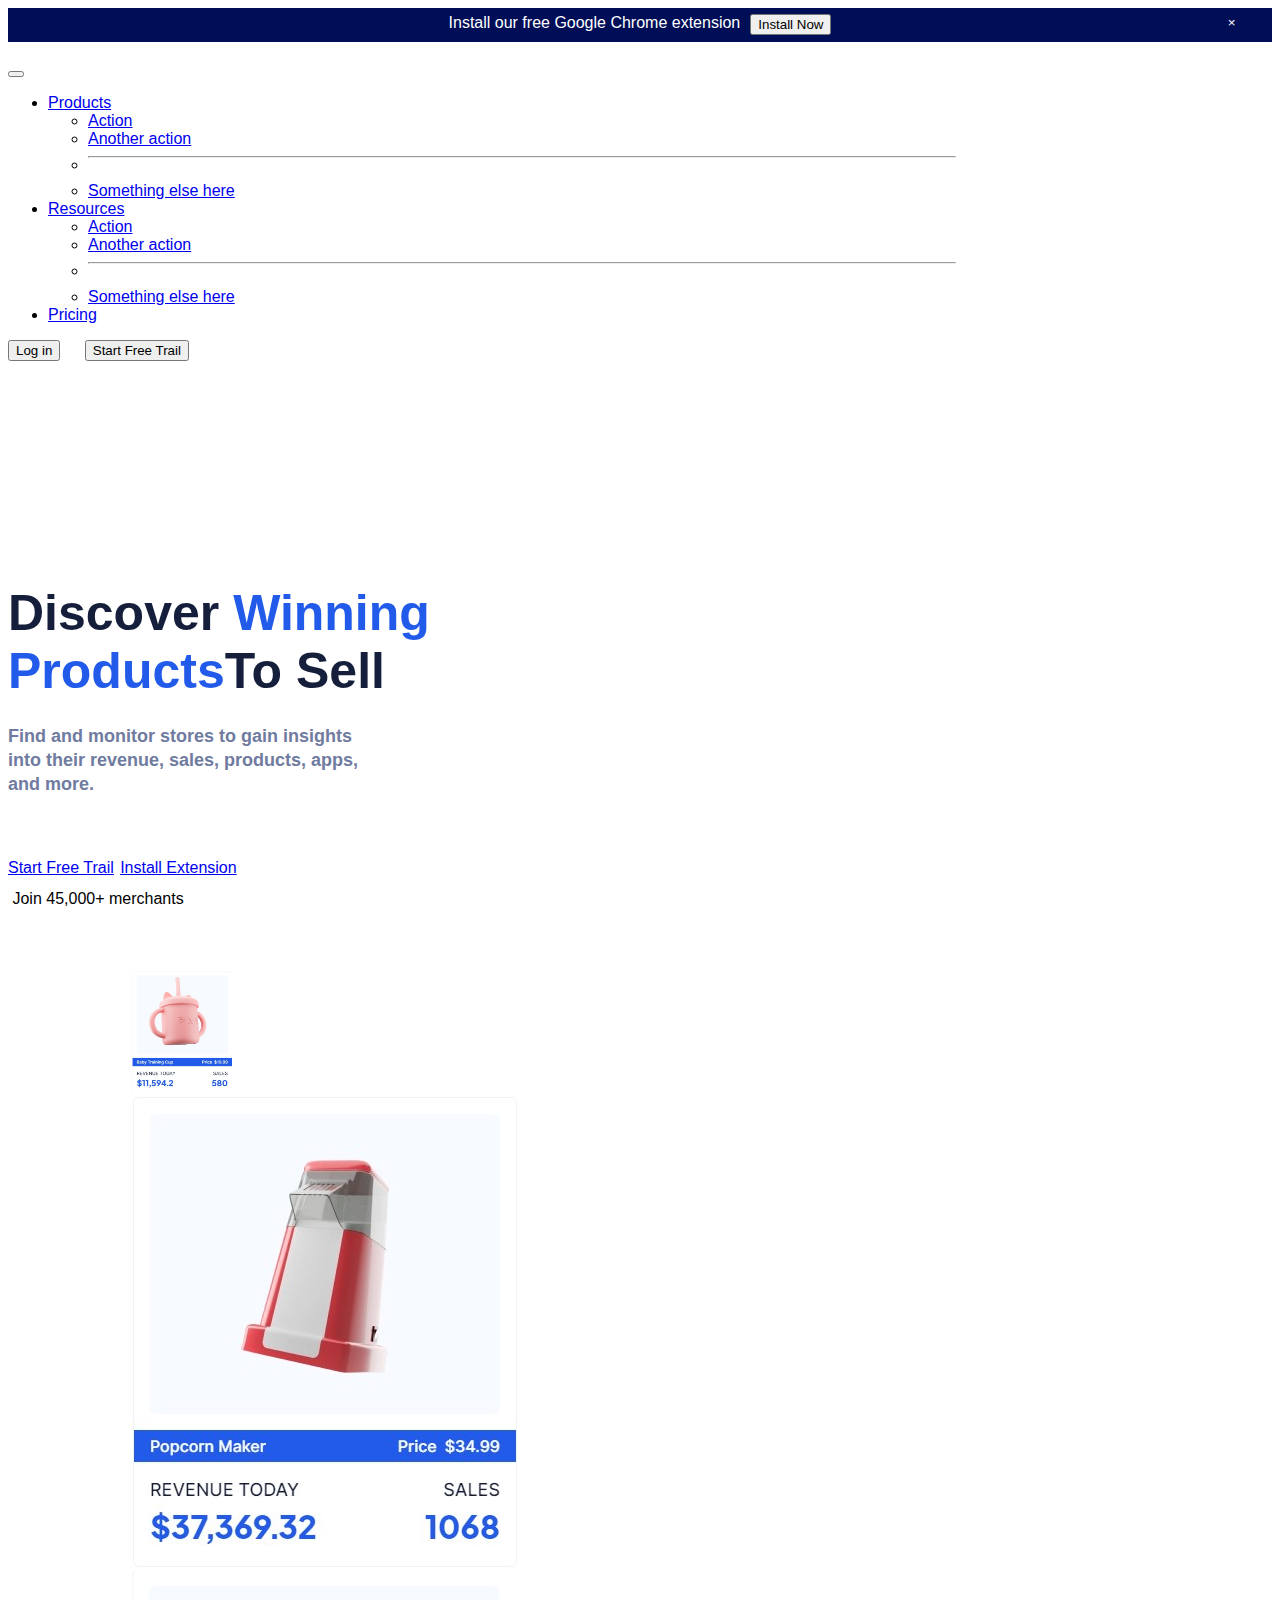
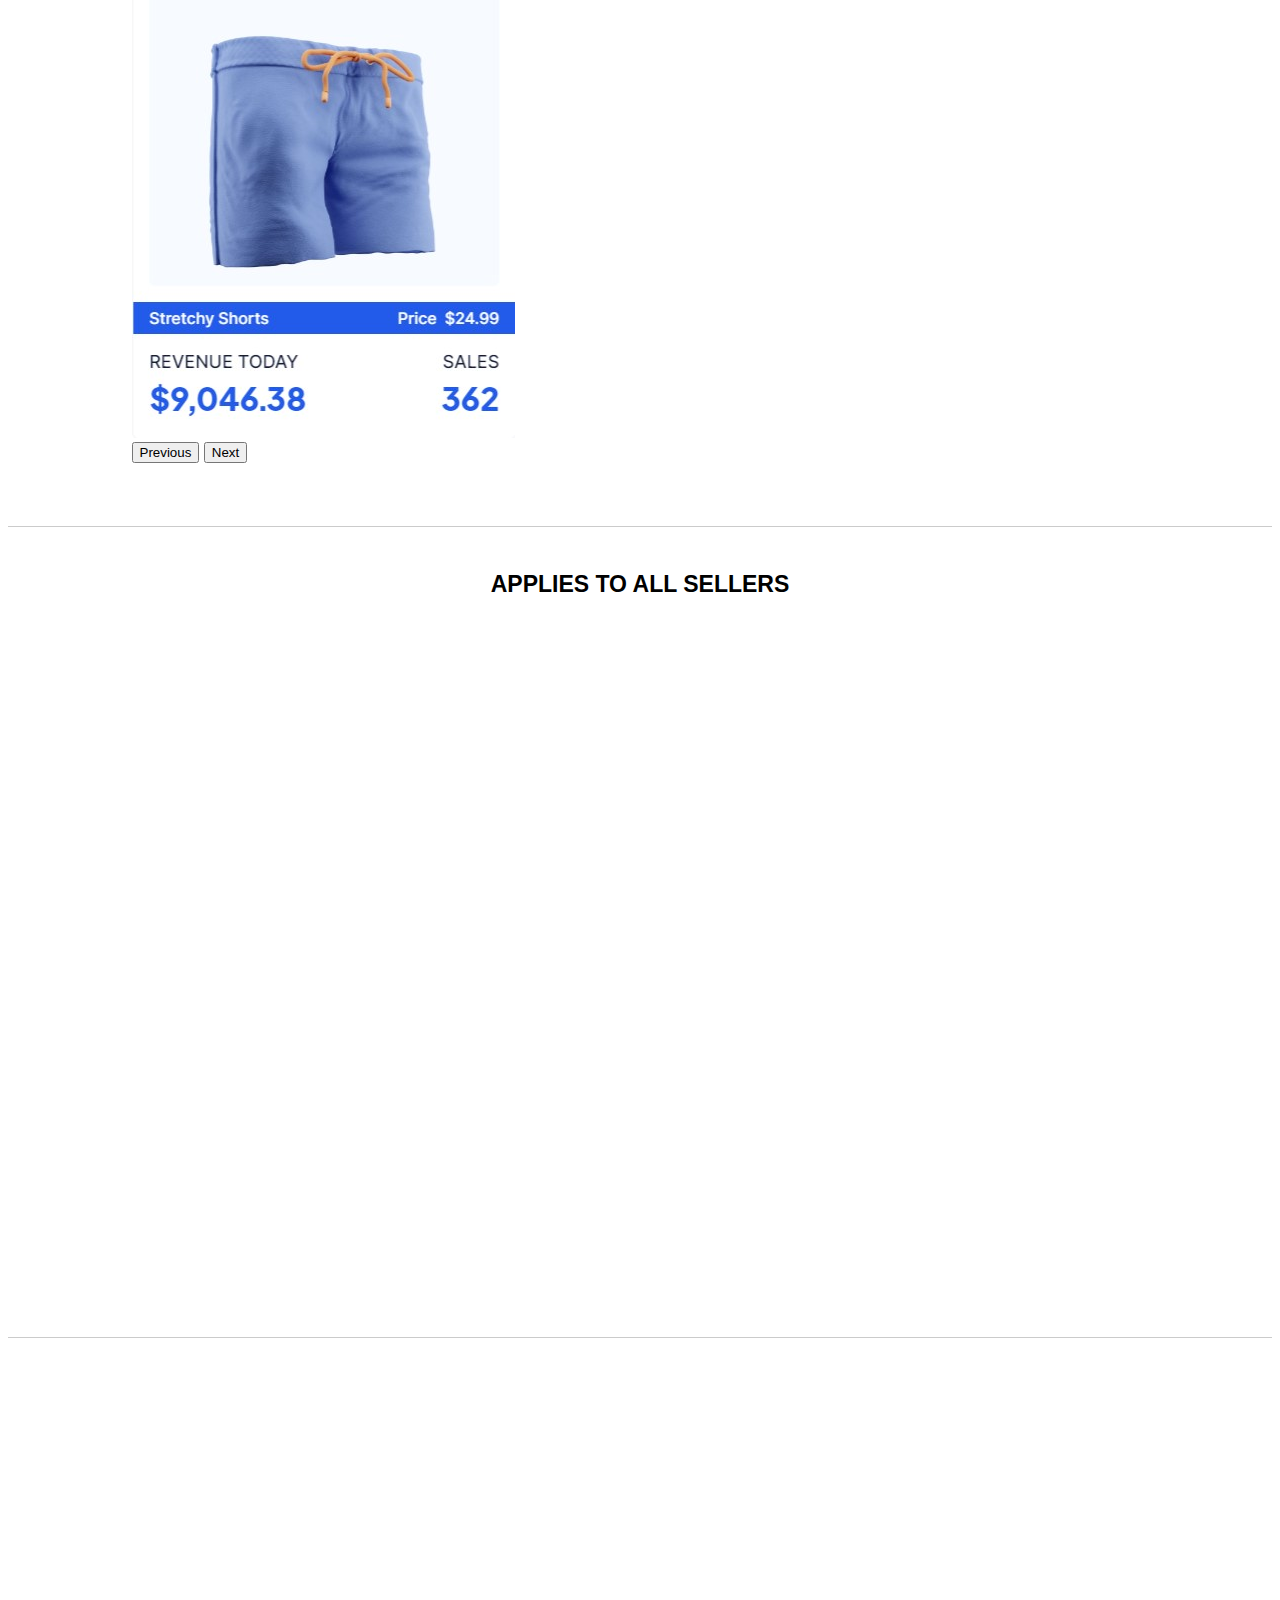
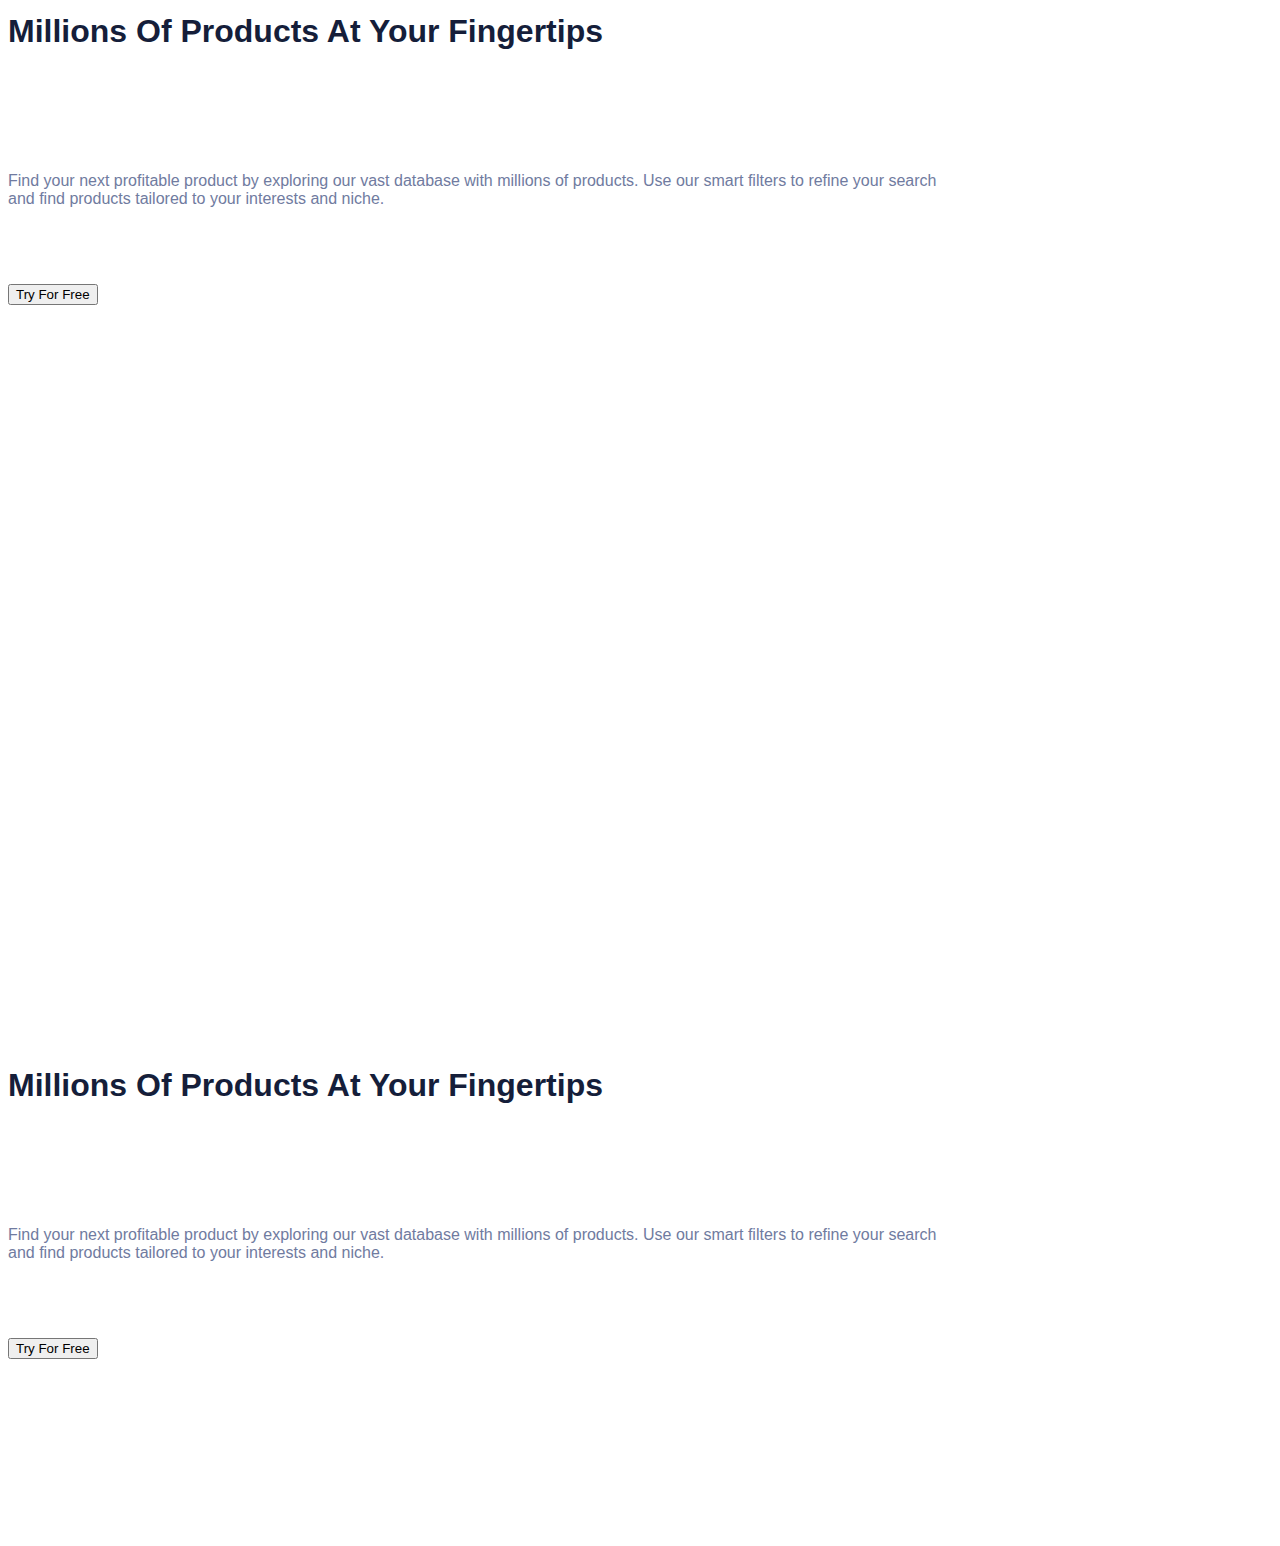
==== index.html @ f3ac2413 "Initial commit" ====
<!DOCTYPE html>
<html lang="en">

<head>
    <meta charset="UTF-8">
    <meta name="viewport" content="width=device-width, initial-scale=1.0">
    <title>Document</title>
    <link href="https://cdn.jsdelivr.net/npm/bootstrap@5.3.2/dist/css/bootstrap.min.css" rel="stylesheet"
        integrity="sha384-T3c6CoIi6uLrA9TneNEoa7RxnatzjcDSCmG1MXxSR1GAsXEV/Dwwykc2MPK8M2HN" crossorigin="anonymous">
    <link rel="stylesheet" href="style.css">
    <link rel="stylesheet" href="bootstrap.css">
    <link rel="stylesheet" href="https://cdnjs.cloudflare.com/ajax/libs/font-awesome/6.4.2/css/all.min.css"
        integrity="sha512-z3gLpd7yknf1YoNbCzqRKc4qyor8gaKU1qmn+CShxbuBusANI9QpRohGBreCFkKxLhei6S9CQXFEbbKuqLg0DA=="
        crossorigin="anonymous" referrerpolicy="no-referrer" />
</head>

<body>
    <div class="alert my-auto" role="alert">
        Install our free Google Chrome extension

        <button type="button" class="btn btn-light btn-sm install">Install Now<i
                class="fa-solid fa-arrow-right"></i></button>

        <button type="button" class="close" data-dismiss="alert" aria-label="Close">
            <span aria-hidden="true">&times;</span>
        </button>

    </div>



    <nav class="navbar navbar-expand-lg bg-whit">
        <div class="container" id="bar2">
            <div class="logo1" id="logo-1">
                <a class="navbar-brand" href="#">
                    <img id="logo-img"
                        src="https://uploads-ssl.webflow.com/613b798fc014efb31f8fcde3/623ab5a92ae23bbde1904114_dropship-logo-light.svg"
                        alt=""></a>
            </div>
            <button class="navbar-toggler" type="button" data-bs-toggle="collapse"
                data-bs-target="#navbarSupportedContent" aria-controls="navbarSupportedContent" aria-expanded="false"
                aria-label="Toggle navigation">
                <span class="navbar-toggler-icon"></span>
            </button>
            <div class="collapse navbar-collapse" id="navbarSupportedContent">


                <div class="details1" style="margin-right: 25%;">
                    <ul class="navbar-nav me-auto mb-2 mb-lg-0">

                        <li class="nav-item dropdown">
                            <a class="nav-link dropdown-toggle" href="#" role="button" data-bs-toggle="dropdown"
                                aria-expanded="false">
                                Products
                            </a>
                            <ul class="dropdown-menu">
                                <li><a class="dropdown-item" href="#">Action</a></li>
                                <li><a class="dropdown-item" href="#">Another action</a></li>
                                <li>
                                    <hr class="dropdown-divider">
                                </li>
                                <li><a class="dropdown-item" href="#">Something else here</a></li>
                            </ul>
                        </li>
                        <li class="nav-item dropdown">
                            <a class="nav-link dropdown-toggle" href="#" role="button" data-bs-toggle="dropdown"
                                aria-expanded="false">
                                Resources
                            </a>
                            <ul class="dropdown-menu">
                                <li><a class="dropdown-item" href="#">Action</a></li>
                                <li><a class="dropdown-item" href="#">Another action</a></li>
                                <li>
                                    <hr class="dropdown-divider">
                                </li>
                                <li><a class="dropdown-item" href="#">Something else here</a></li>
                            </ul>
                        </li>
                        <li class="nav-item">
                            <a class="nav-link" href="#">Pricing</a>
                        </li>
                    </ul>
                </div>
                <div class="login1">
                    <form class="d-flex" role="search">
                        <button class="btn btn-light" style="margin-right: 20px;" type="submit">Log in</button>
                        <button class="btn btn-primary" type="submit">Start Free Trail</button>
                    </form>
                </div>
            </div>

        </div>
    </nav>

    <div class="container">
        <div class="row">
            <div class="part1">
                <div class="main-head">
                    <h1 class="heading-1"><strong>Discover <span class="heading-1-span">Winning <br>Products</span>To
                            Sell</strong></h1>
                </div>
                <div class="head-desc">
                    <h3 class="desc">Find and monitor stores to gain insights into their revenue, sales, products, apps,
                        and more.</h3>
                </div>
                <div class="buttons">
                    <div class="button1">
                        <a id="start-btn" class="btn btn-primary" href="#" role="button">Start Free Trail</a>
                    </div>
                    <div class="button2">
                        <a id="ext-bt" class="btn btn-light" href="#" role="button"><img
                                src="https://uploads-ssl.webflow.com/613b798fc014efb31f8fcde3/64696b7b0c1ffac206c9fbfc_google-chrome-small-icon.svg"
                                alt="">Install Extension</a>
                    </div>
                </div>
                <div class="people">
                    <img class="img1"
                        src="https://uploads-ssl.webflow.com/613b798fc014efb31f8fcde3/631701ef7370e41da5303204_user-avatars.webp"
                        alt="">
                    Join 45,000+ merchants
                </div>
            </div>

            <div class="part2">
                <div id="carouselExampleInterval" class="carousel slide" data-mdb-ride="carousel"
                    data-mdb-interval="false">
                    <div class="carousel-inner">
                        <div class="carousel-item active">
                            <img src="./img/img1.jpg" class="d-block w-100" width="100px" alt="Wild Landscape" />
                        </div>
                        <div class="carousel-item" data-mdb-interval="2000">
                            <img src="./img/img2.jpg" class="d-block w-100" alt="Camera" />
                        </div>
                        <div class="carousel-item">
                            <img src="./img/img3.jpg" class="d-block w-100" alt="Exotic Fruits" />
                        </div>
                    </div>
                    <button class="carousel-control-prev" data-mdb-target="#carouselExampleInterval" type="button"
                        data-mdb-slide="prev">
                        <span class="carousel-control-prev-icon" aria-hidden="true"></span>
                        <span class="visually-hidden">Previous</span>
                    </button>
                    <button class="carousel-control-next" data-mdb-target="#carouselExampleInterval" type="button"
                        data-mdb-slide="next">
                        <span class="carousel-control-next-icon" aria-hidden="true"></span>
                        <span class="visually-hidden">Next</span>
                    </button>
                </div>
            </div>
        </div>
    </div>
    <div class="container-fluid"
        style="margin-top: 5%;  border-top: .5px solid rgb(203, 203, 203); border-bottom: .5px solid rgb(203, 203, 203);">
        <div class="head-2">
            <h2 class="head-logo"><b>APPLIES TO ALL SELLERS</b></h2>
        </div>
        <div class="logos container">
            <div class="row">
                <div class="logo-div col-4 col-md-2 col-lg-2">
                    <img class="logos-img"
                        src="https://uploads-ssl.webflow.com/613b798fc014efb31f8fcde3/62a5e8876fdbc13fb0d6e428_shopify.svg"
                        alt="">
                </div>
                <div class="logo-div col-4 col-md-2 col-lg-2">
                    <img class="logos-img"
                        src="https://uploads-ssl.webflow.com/613b798fc014efb31f8fcde3/62a5e8852b9d4271a17fdffb_amazon.svg"
                        alt="">
                </div>
                <div class="logo-div col-4 col-md-2 col-lg-2">
                    <img class="logos-img"
                        src="https://uploads-ssl.webflow.com/613b798fc014efb31f8fcde3/62a5e88577067586a0d9b6c4_ebay.svg"
                        alt="">
                </div>
                <div class="logo-div col-4 col-md-2 col-lg-2">
                    <img class="logos-img"
                        src="https://uploads-ssl.webflow.com/613b798fc014efb31f8fcde3/62a5e884769b37ada524b998_wix.svg"
                        alt="">
                </div>
                <div class="logo-div col-4 col-md-2 col-lg-2">
                    <img class="logos-img"
                        src="https://uploads-ssl.webflow.com/613b798fc014efb31f8fcde3/62a69fd19422e6ec2be4df9e_woocommerce.svg"
                        alt="">
                </div>
                <div class="logo-div col-4 col-md-2 col-lg-2">
                    <img class="logos-img"
                        src="https://uploads-ssl.webflow.com/613b798fc014efb31f8fcde3/62a73e8409ba065c598fb1ee_bigcommerce.svg"
                        alt="">
                </div>
            </div>
        </div>
    </div>

    <!-- page 2 -->

    <div class="page-2">
        <div class="container">
            <div class="row">
                <div class="left2 col-12 col-md-12 col-lg-6">
                    <h1>Millions Of Products At Your Fingertips</h1>
                    <img src="https://uploads-ssl.webflow.com/613b798fc014efb31f8fcde3/629fa2aef5f9a776946eee07_underline-blue-squiggly.svg"
                        alt="">
                    <p>Find your next profitable product by exploring our vast database with millions of products. Use
                        our smart filters to refine your search and find products tailored to your interests and niche.
                    </p>
                    <button type="button" class="trybtn btn btn-primary">Try For Free</button>
                </div>
                <div class="right2 col-12 col-md-12 col-lg-6">

                    <div class="gradient1">

                    </div>
                    <div class="vertical1">
                        <div class="">
                            <div class="marquee">
                                <img src="https://uploads-ssl.webflow.com/613b798fc014efb31f8fcde3/63f50cdd7214e24dbac63604_dropship-io-slushy-cup.png" class="image1">

                                <img src="https://uploads-ssl.webflow.com/613b798fc014efb31f8fcde3/63f50c80f1223b18310d8d7a_dropship-io-shark-sandles.png" class="image1">

                                <img src="https://uploads-ssl.webflow.com/613b798fc014efb31f8fcde3/63f50c97d52ca35ca10de5c2_dropship-io-hair-eraser.png" class="image1">

                                <img src="https://uploads-ssl.webflow.com/613b798fc014efb31f8fcde3/63f50cb9d52ca34eb80de786_dropship-io-umbrella.png" class="image1">



                            </div>
                        </div>
                    </div>
                    <div class="vertical1">
                        <div class="container1">
                            <div class="marquee1">
                                <img src="https://uploads-ssl.webflow.com/613b798fc014efb31f8fcde3/63f50d1d30f67c1803cea8ad_dropship-io-astronaut-projector.png" class="image1">

                                <img src="https://uploads-ssl.webflow.com/613b798fc014efb31f8fcde3/63f50d62641c450670d30b69_dropship-io-mini-projector.png" class="image1">

                                <img src="https://uploads-ssl.webflow.com/613b798fc014efb31f8fcde3/63f50d7781eadd5bd3db81eb_dropship-io-cleaner.png" class="image1">

                                <img src="https://uploads-ssl.webflow.com/613b798fc014efb31f8fcde3/63f50da5d4e967df41226dcd_dropship-io-text-frame.png" class="image1">



                            </div>
                        </div>
                    </div>
                    <div class="vertical1">
                        <div class="container1">
                            <div class="marquee">
                                <img src="https://uploads-ssl.webflow.com/613b798fc014efb31f8fcde3/63f50d94641c454acbd30c53_dropship-io-tooth.png" class="image1">

                                <img src="https://uploads-ssl.webflow.com/613b798fc014efb31f8fcde3/63f50e171e385c26189b72c1_dropship-io-eyeglass-cleaner.png" class="image1">

                                <img src="https://uploads-ssl.webflow.com/613b798fc014efb31f8fcde3/63f50e2ac26d9938a3ce1dab_dropship-io-water.png" class="image1">

                                <img src="https://uploads-ssl.webflow.com/613b798fc014efb31f8fcde3/63f50e8c20f1543366c4fe65_dropship-io-photo-frame.png" class="image1">



                            </div>
                        </div>
                    </div>
                    <div class="gradient">

                    </div>
                </div>
            </div>
        </div>
    </div>
    <div class="page-3">
        <div class="container">
            <div class="row">
                <div class="left-3">
                    <video class="video1" src="https://uploads-ssl.webflow.com/613b798fc014efb31f8fcde3/63f67b506a8eac39148b0c4f_dropship-io-sales-tracker-short-demo-transcode.mp4?raw=1"></video>
                </div>
                    <div class="right3 col-12 col-md-12 col-lg-6">
                        <h1>Millions Of Products At Your Fingertips</h1>
                        <img src="https://uploads-ssl.webflow.com/613b798fc014efb31f8fcde3/629fa2aef5f9a776946eee07_underline-blue-squiggly.svg"
                            alt="">
                        <p>Find your next profitable product by exploring our vast database with millions of products. Use
                            our smart filters to refine your search and find products tailored to your interests and niche.
                        </p>
                        <button type="button" class="trybtn btn btn-primary">Try For Free</button>
                    </div>
            </div>
        </div>
    </div> 



    <script src="script.js"></script>
    <script src="https://cdn.jsdelivr.net/npm/bootstrap@5.3.2/dist/js/bootstrap.bundle.min.js"
        integrity="sha384-C6RzsynM9kWDrMNeT87bh95OGNyZPhcTNXj1NW7RuBCsyN/o0jlpcV8Qyq46cDfL"
        crossorigin="anonymous"></script>
</body>

</html>
---- style.css ----
body{
    font-family: sans-serif;
    font-size: 1rem;
}


.alert{
    display: flex; 
    justify-content: center; 
    background:#000e58;
    color: white;
    border-radius: 0;
    padding: .5%;
}
.install{
    margin-left: 10px;
}
.close{
    position:absolute;
    right: 3%;
    background-color: transparent;
    color: white;
    border: 0;
}
#logo-1{
    margin-right: 20%;
}
.heading-1{
    min-width: 100%;
    color: #151e3a;
    text-align: left;
    background-color: transparent;
    align-self: flex-start;
    margin-bottom: 24px;
    font-size: 50px;
}
.heading-1-span{
   color: #225aea; 
}
.main-head{
    padding-top: 30%;
}
.head-desc{
    width: 38%;
    color: #707ba0;
    font-weight: 500; 
    line-height: 24px;
}
.desc{
    font-size: 18px;
}

/* buttons */

.buttons{
    display: flex;
    margin-top: 10%;
}
.button1{
    margin-right: 1%;
}

.img1{
    width: 5%;
}
.people{
    margin-top: 2%;
}
.part2{
    display: flex;
    justify-content: center;
    margin-top: 5%;
}

/* page 1 footer */

.head-2{
    text-align: center;
    padding-top: 2%;
   
}
.head-logo{
    font-size: 23px;
}

.logo-div{
    display: flex;
    justify-content: center;
    height: 100px;
    align-items: center;
    padding-bottom: 20px;
}

/* page2 */

.page-2{
    height: 100vh;
    width: 100%;
}
.left2{
    position: relative;
    display: flex;
    align-items: baseline;
    flex-direction: column;
    height: 100%;
    padding-top: 20%;
    padding-bottom: 5%; 
}
.left2 p{
    margin-top: 6%;
    margin-bottom: 6%;
    color: #707ba0;
    width: 75%;
}
.left2 img{
    margin-top: 2%;
}
.left2 h1{
    color: #151e3a;
    font-family: Plusjakarta,sans-serif;
    font-weight: 600;
}

 /* right2 */
/* slider */


.marquee {
    top: 480px;
    position: relative;
    box-sizing: border-box;
    animation: marquee 20s linear infinite;
    margin: 0 auto;
    text-align: center;
    color: #ffffff;
}

@keyframes marquee {
  0% {
    transform: translateY(0);
  }
  100% {
    transform: translateY(-150%);
  }
}
.image1{
    width: 180px;
    margin: 10px;
    border-radius: 10px;
    height: 180px;
}
.right2{
    display: flex;
    overflow: hidden;
    position: relative;
}
.vertical1{
    margin: 0;
    padding: 0;
}


.marquee1 {
    top: 480px;
    position: relative;
    box-sizing: border-box;
    animation: marquee1 20s linear infinite;
    margin: 0 auto;
    text-align: center;
    color: #ffffff;
}
@keyframes marquee1 {
    0% {
      transform: translateY(-150%);
    }
    100% {
      transform: translateY(0);
    }
  }

 
.gradient{
    position:absolute;
    width: 100%;
    height: 20%;
    background-image: linear-gradient(rgba(255, 0, 0, 0), rgb(255, 255, 255));
    bottom: 0px;
}
.gradient1{
    position:absolute;
    width: 100%;
    height: 20%;
    background-image: linear-gradient(rgb(255, 255, 255), rgba(255, 255, 255, 0));
    top: 0%;
    z-index: 10;
}


/* page-3 */


.page-3{
    height: 100vh;
    width: 100%;
}
.right3{
    position: relative;
    display: flex;
    align-items: baseline;
    flex-direction: column;
    height: 100%;
    padding-top: 20%;
    padding-bottom: 5%; 
}
.right3 p{
    margin-top: 6%;
    margin-bottom: 6%;
    color: #707ba0;
    width: 75%;
}
.right3 img{
    margin-top: 2%;
}
.right3 h1{
    color: #151e3a;
    font-family: Plusjakarta,sans-serif;
    font-weight: 600;
}

.video1{
    width: 75%;
}
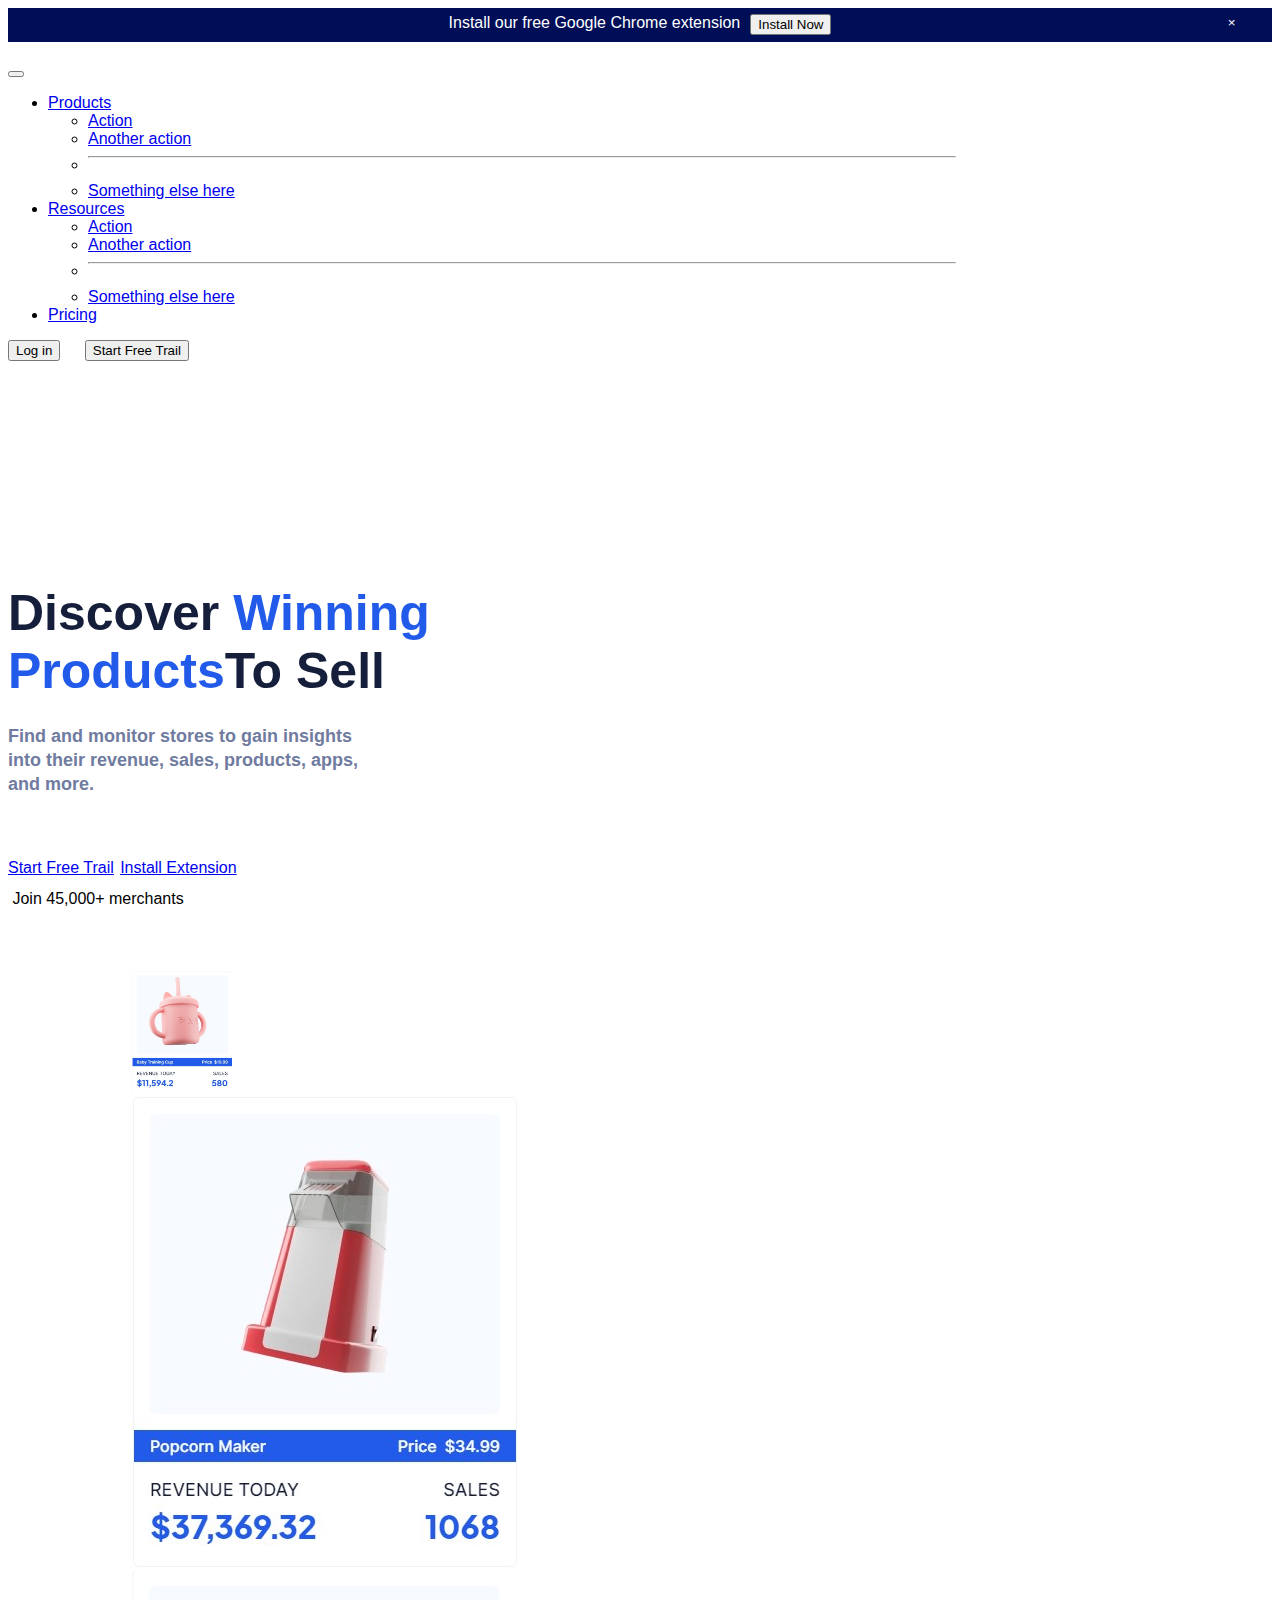
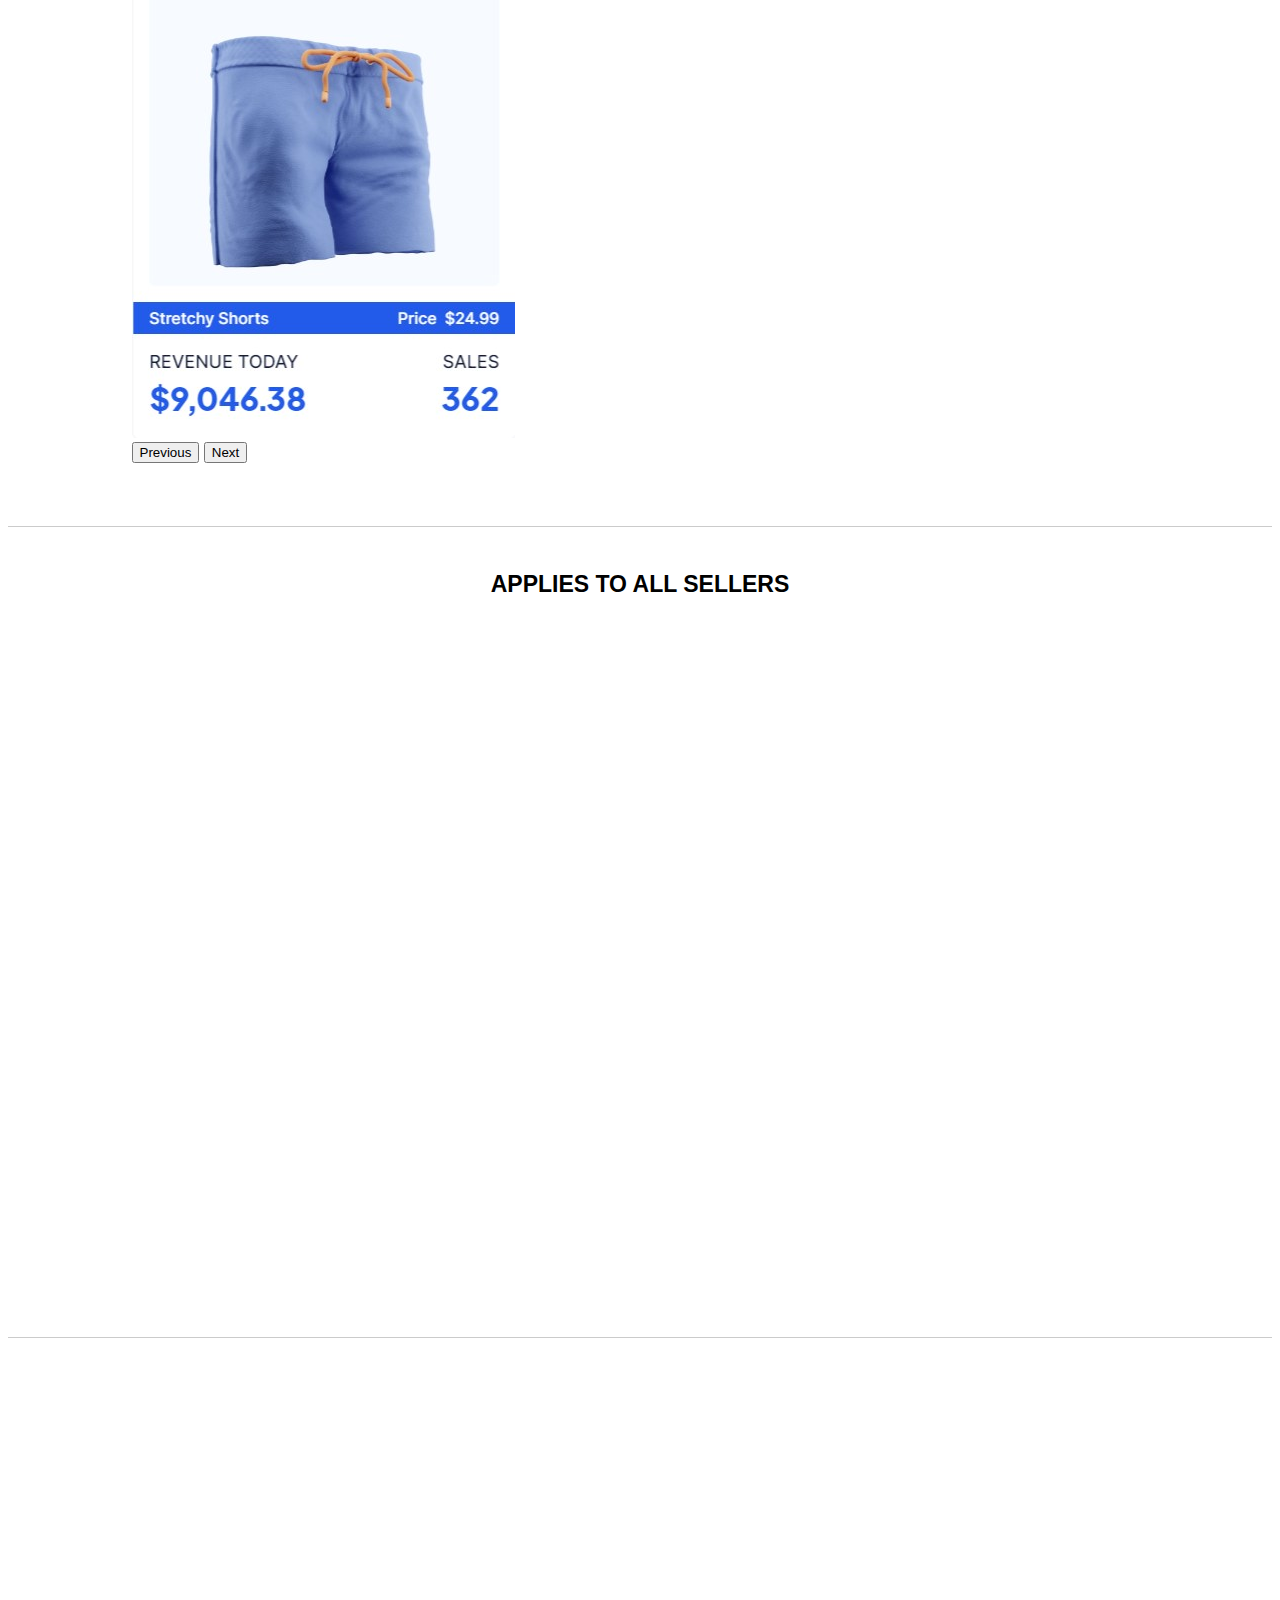
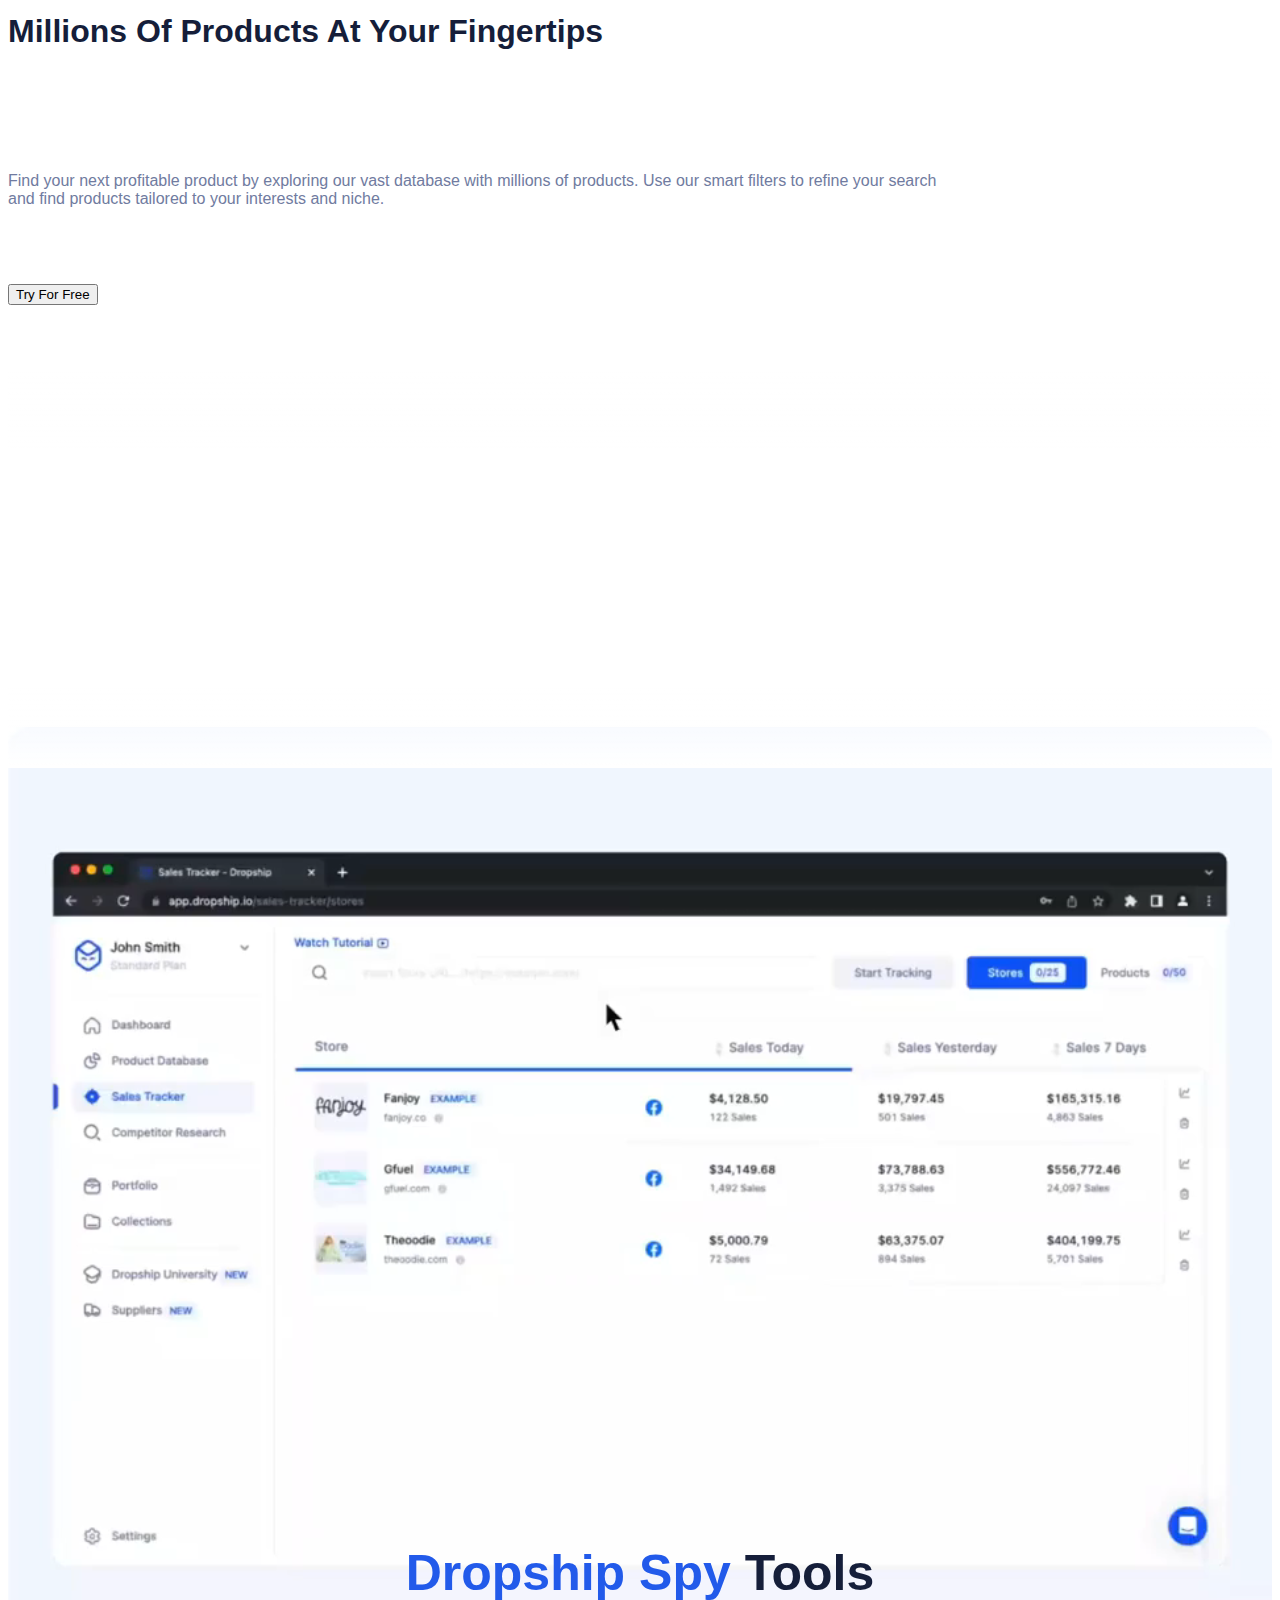
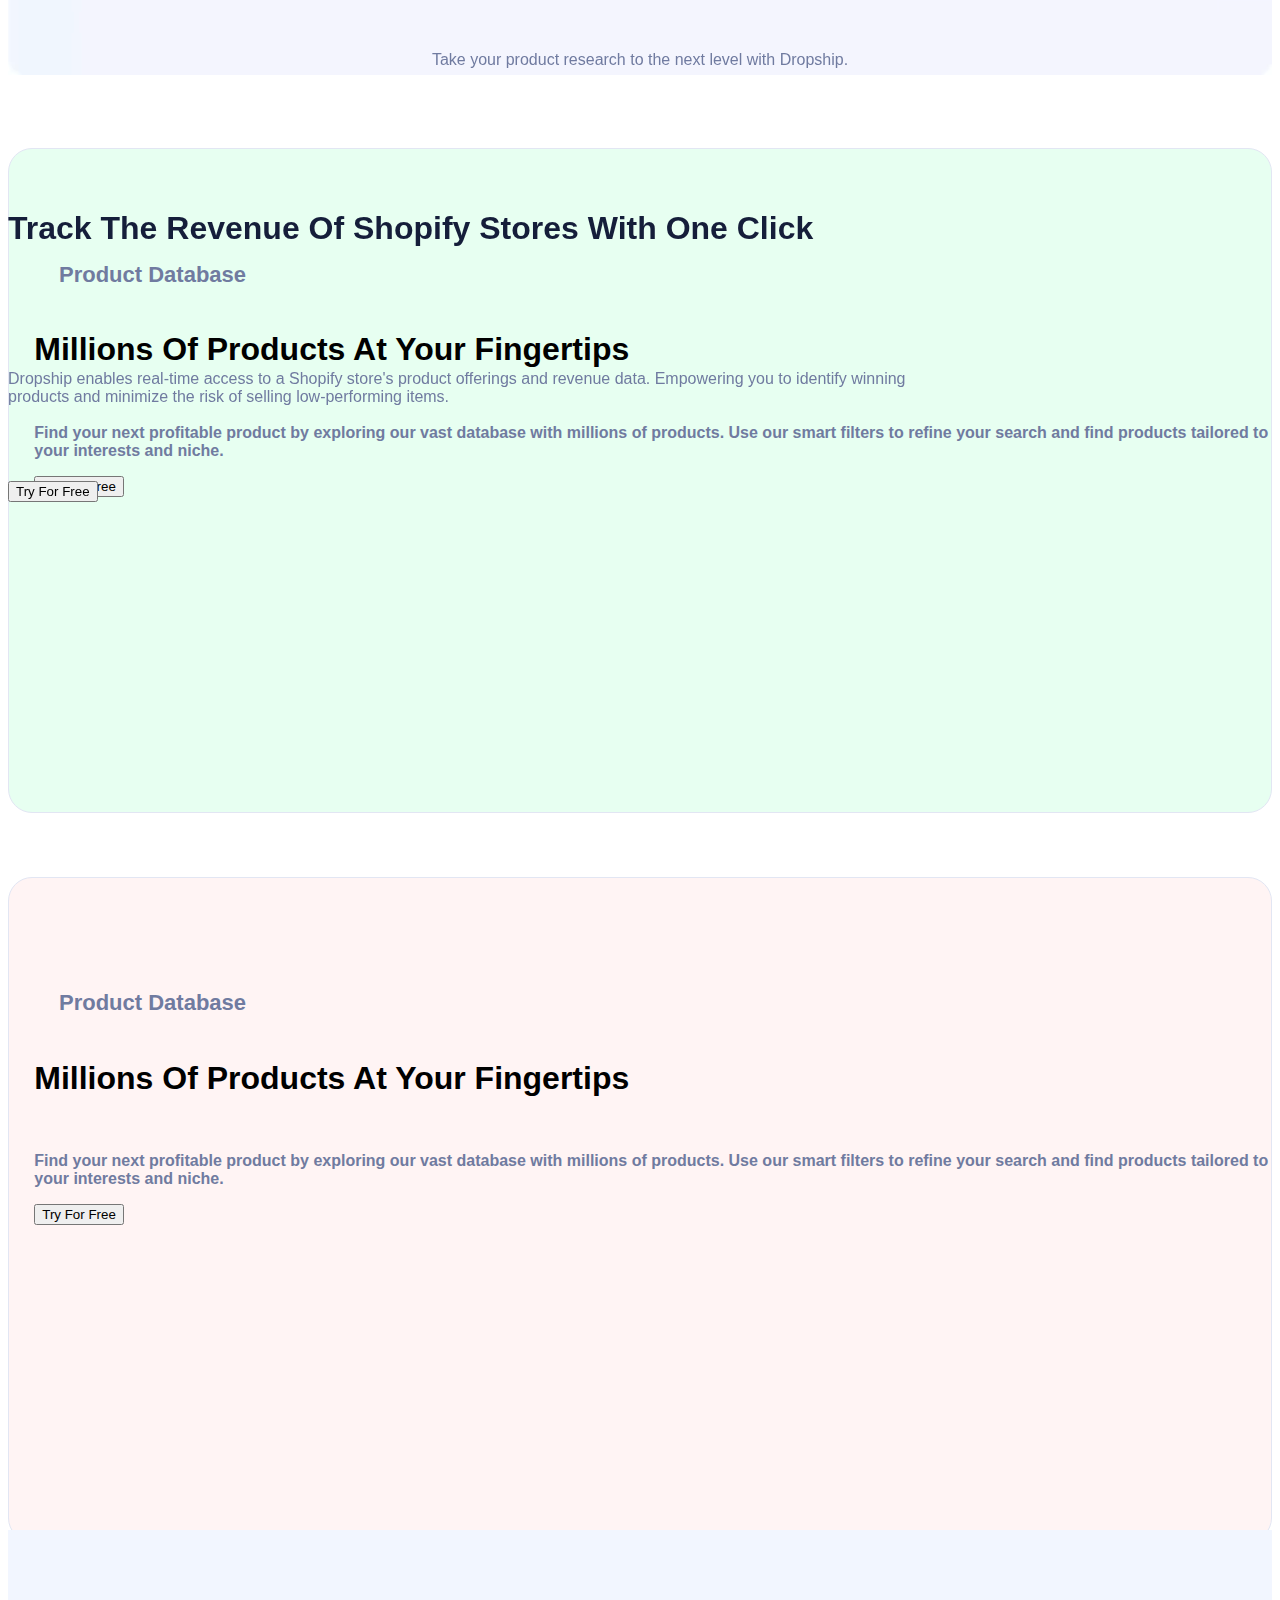
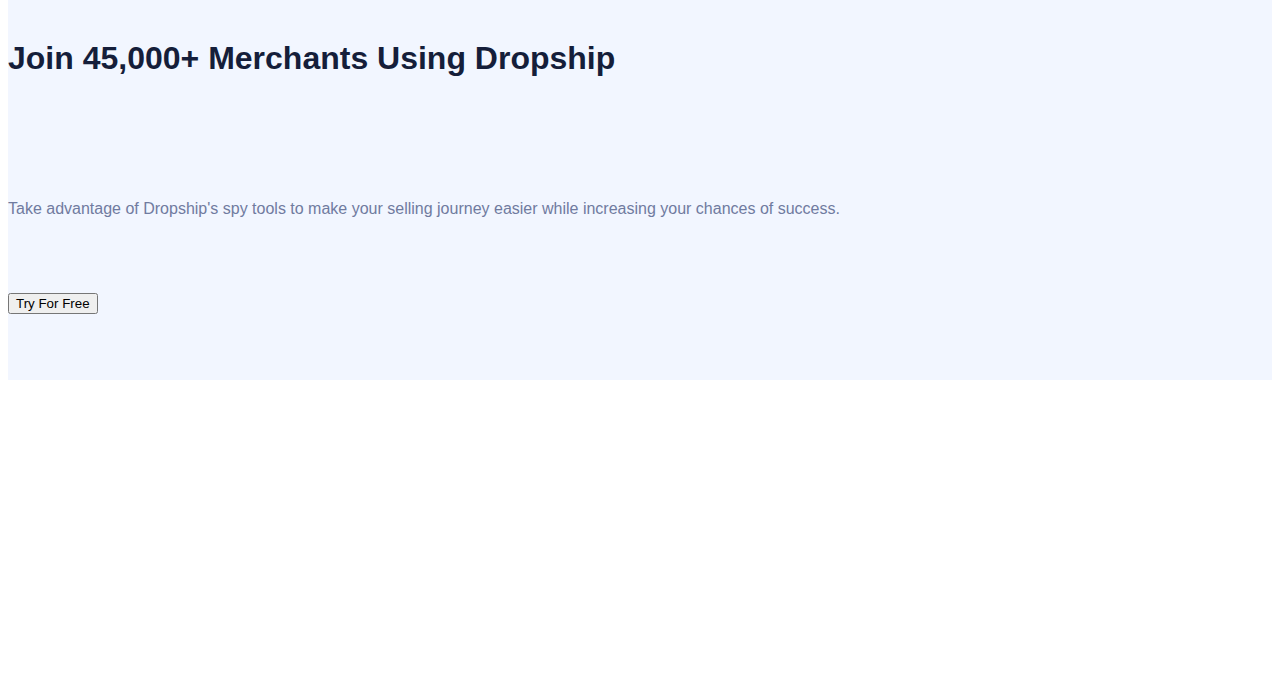
==== commit e6b5aaaf: "new commit" ====
--- a/index.html
+++ b/index.html
@@ -212,13 +212,17 @@
                     <div class="vertical1">
                         <div class="">
                             <div class="marquee">
-                                <img src="https://uploads-ssl.webflow.com/613b798fc014efb31f8fcde3/63f50cdd7214e24dbac63604_dropship-io-slushy-cup.png" class="image1">
-
-                                <img src="https://uploads-ssl.webflow.com/613b798fc014efb31f8fcde3/63f50c80f1223b18310d8d7a_dropship-io-shark-sandles.png" class="image1">
-
-                                <img src="https://uploads-ssl.webflow.com/613b798fc014efb31f8fcde3/63f50c97d52ca35ca10de5c2_dropship-io-hair-eraser.png" class="image1">
-
-                                <img src="https://uploads-ssl.webflow.com/613b798fc014efb31f8fcde3/63f50cb9d52ca34eb80de786_dropship-io-umbrella.png" class="image1">
+                                <img src="https://uploads-ssl.webflow.com/613b798fc014efb31f8fcde3/63f50cdd7214e24dbac63604_dropship-io-slushy-cup.png"
+                                    class="image1">
+
+                                <img src="https://uploads-ssl.webflow.com/613b798fc014efb31f8fcde3/63f50c80f1223b18310d8d7a_dropship-io-shark-sandles.png"
+                                    class="image1">
+
+                                <img src="https://uploads-ssl.webflow.com/613b798fc014efb31f8fcde3/63f50c97d52ca35ca10de5c2_dropship-io-hair-eraser.png"
+                                    class="image1">
+
+                                <img src="https://uploads-ssl.webflow.com/613b798fc014efb31f8fcde3/63f50cb9d52ca34eb80de786_dropship-io-umbrella.png"
+                                    class="image1">
 
 
 
@@ -228,13 +232,17 @@
                     <div class="vertical1">
                         <div class="container1">
                             <div class="marquee1">
-                                <img src="https://uploads-ssl.webflow.com/613b798fc014efb31f8fcde3/63f50d1d30f67c1803cea8ad_dropship-io-astronaut-projector.png" class="image1">
-
-                                <img src="https://uploads-ssl.webflow.com/613b798fc014efb31f8fcde3/63f50d62641c450670d30b69_dropship-io-mini-projector.png" class="image1">
-
-                                <img src="https://uploads-ssl.webflow.com/613b798fc014efb31f8fcde3/63f50d7781eadd5bd3db81eb_dropship-io-cleaner.png" class="image1">
-
-                                <img src="https://uploads-ssl.webflow.com/613b798fc014efb31f8fcde3/63f50da5d4e967df41226dcd_dropship-io-text-frame.png" class="image1">
+                                <img src="https://uploads-ssl.webflow.com/613b798fc014efb31f8fcde3/63f50d1d30f67c1803cea8ad_dropship-io-astronaut-projector.png"
+                                    class="image1">
+
+                                <img src="https://uploads-ssl.webflow.com/613b798fc014efb31f8fcde3/63f50d62641c450670d30b69_dropship-io-mini-projector.png"
+                                    class="image1">
+
+                                <img src="https://uploads-ssl.webflow.com/613b798fc014efb31f8fcde3/63f50d7781eadd5bd3db81eb_dropship-io-cleaner.png"
+                                    class="image1">
+
+                                <img src="https://uploads-ssl.webflow.com/613b798fc014efb31f8fcde3/63f50da5d4e967df41226dcd_dropship-io-text-frame.png"
+                                    class="image1">
 
 
 
@@ -244,13 +252,17 @@
                     <div class="vertical1">
                         <div class="container1">
                             <div class="marquee">
-                                <img src="https://uploads-ssl.webflow.com/613b798fc014efb31f8fcde3/63f50d94641c454acbd30c53_dropship-io-tooth.png" class="image1">
-
-                                <img src="https://uploads-ssl.webflow.com/613b798fc014efb31f8fcde3/63f50e171e385c26189b72c1_dropship-io-eyeglass-cleaner.png" class="image1">
-
-                                <img src="https://uploads-ssl.webflow.com/613b798fc014efb31f8fcde3/63f50e2ac26d9938a3ce1dab_dropship-io-water.png" class="image1">
-
-                                <img src="https://uploads-ssl.webflow.com/613b798fc014efb31f8fcde3/63f50e8c20f1543366c4fe65_dropship-io-photo-frame.png" class="image1">
+                                <img src="https://uploads-ssl.webflow.com/613b798fc014efb31f8fcde3/63f50d94641c454acbd30c53_dropship-io-tooth.png"
+                                    class="image1">
+
+                                <img src="https://uploads-ssl.webflow.com/613b798fc014efb31f8fcde3/63f50e171e385c26189b72c1_dropship-io-eyeglass-cleaner.png"
+                                    class="image1">
+
+                                <img src="https://uploads-ssl.webflow.com/613b798fc014efb31f8fcde3/63f50e2ac26d9938a3ce1dab_dropship-io-water.png"
+                                    class="image1">
+
+                                <img src="https://uploads-ssl.webflow.com/613b798fc014efb31f8fcde3/63f50e8c20f1543366c4fe65_dropship-io-photo-frame.png"
+                                    class="image1">
 
 
 
@@ -264,24 +276,114 @@
             </div>
         </div>
     </div>
+
+    <!-- page3 -->
+
     <div class="page-3">
         <div class="container">
             <div class="row">
-                <div class="left-3">
-                    <video class="video1" src="https://uploads-ssl.webflow.com/613b798fc014efb31f8fcde3/63f67b506a8eac39148b0c4f_dropship-io-sales-tracker-short-demo-transcode.mp4?raw=1"></video>
-                </div>
-                    <div class="right3 col-12 col-md-12 col-lg-6">
-                        <h1>Millions Of Products At Your Fingertips</h1>
-                        <img src="https://uploads-ssl.webflow.com/613b798fc014efb31f8fcde3/629fa2aef5f9a776946eee07_underline-blue-squiggly.svg"
+                <div class="left-3 col-12 col-md-12 col-lg-6">
+                    <video class="video1" src="./img/video.mp4" autoplay></video>
+                </div>
+                <div class="right3 col-12 col-md-12 col-lg-6">
+                    <h1>Track The Revenue Of Shopify Stores With One Click</h1>
+                    <img src="https://uploads-ssl.webflow.com/613b798fc014efb31f8fcde3/629fa2aef5f9a776946eee07_underline-blue-squiggly.svg"
+                        alt="">
+                    <p>Dropship enables real-time access to a Shopify store's product offerings and revenue data.
+                        Empowering you to identify winning products and minimize the risk of selling low-performing
+                        items.
+                    </p>
+                    <button type="button" class="trybtn btn btn-primary">Try For Free</button>
+                </div>
+            </div>
+        </div>
+    </div>
+
+    <!-- page-4 -->
+
+    <div class="page-4">
+        <div class="container">
+            <div class="row">
+                <div class="pg4-head col-12 col-md-12 col-md-12">
+                    <h1 class=""><span>Dropship Spy </span>Tools</h1>
+                    <p>Take your product research to the next level with Dropship.</p>
+                </div>
+            </div>
+            <div class="pg4box row">
+                <div class="left4 left-sec col-12 col-md-12 col-lg-4">
+                    <div class="prd">
+                        <img src="https://uploads-ssl.webflow.com/613b798fc014efb31f8fcde3/63f203ac466e6261b85ccdf3_product-database-white.svg"
                             alt="">
-                        <p>Find your next profitable product by exploring our vast database with millions of products. Use
-                            our smart filters to refine your search and find products tailored to your interests and niche.
-                        </p>
-                        <button type="button" class="trybtn btn btn-primary">Try For Free</button>
-                    </div>
-            </div>
-        </div>
-    </div> 
+                        <p>Product Database</p>
+                    </div>
+                    <h1>Millions Of Products At Your Fingertips</h1>
+                    <img src="https://uploads-ssl.webflow.com/613b798fc014efb31f8fcde3/629fa2aef5f9a776946eee07_underline-blue-squiggly.svg"
+                        alt="">
+                    <p>Find your next profitable product by exploring our vast database with millions of products. Use
+                        our smart filters to refine your search and find products tailored to your interests and niche.
+                    </p>
+                    <button type="button" class="trybtn btn btn-success">Try For Free</button>
+                </div>
+                <div class="right4 right-sec col-12 col-md-12 col-lg-8">
+                    <div class="">
+                        <img class="brd"
+                            src="https://uploads-ssl.webflow.com/613b798fc014efb31f8fcde3/63f60788f61e3a19ec15d280_product-database-tool-p-1080.png"
+                            alt="">
+                    </div>
+                </div>
+
+            </div>
+            <div class="pg4box pg5box row">
+                <div class="left-sec left5 col-12 col-md-12 col-lg-4">
+                    <div class="prd">
+                        <img src="https://uploads-ssl.webflow.com/613b798fc014efb31f8fcde3/63f203c8c167264b1958e0ca_sales-tracker-white.svg"
+                            alt="">
+                        <p>Product Database</p>
+                    </div>
+                    <h1>Millions Of Products At Your Fingertips</h1>
+                    <img src="https://uploads-ssl.webflow.com/613b798fc014efb31f8fcde3/629fa2aef5f9a776946eee07_underline-blue-squiggly.svg"
+                        alt="">
+                    <p>Find your next profitable product by exploring our vast database with millions of products. Use
+                        our smart filters to refine your search and find products tailored to your interests and niche.
+                    </p>
+                    <button type="button" class="trybtn btn btn-success">Try For Free</button>
+                </div>
+                <div class="right-sec right5 col-12 col-md-12 col-lg-8">
+                    <div class="">
+                        <img class="brd1"
+                            src="https://uploads-ssl.webflow.com/613b798fc014efb31f8fcde3/640e1e3044ffd07d40b1463e_sales-tracker-tool-p-800.png"
+                            alt="">
+                    </div>
+                </div>
+
+            </div>
+        </div>
+
+    </div>
+    <div class="page-5">
+        <div class="page5 container">
+            <div class="">
+                <div class="row">
+                    
+                        <div class="left2 right-sec page5-l  col-12 col-md-12 col-lg-6">
+                            <h1>Join 45,000+ Merchants Using Dropship</h1>
+                            <img src="https://uploads-ssl.webflow.com/613b798fc014efb31f8fcde3/629fa2aef5f9a776946eee07_underline-blue-squiggly.svg"
+                                alt="">
+                            <p>Take advantage of Dropship's spy tools to make your selling journey easier while increasing your chances of success.    </p>
+                            <button type="button" class="trybtn btn btn-primary">Try For Free</button>
+                        </div>
+                   
+                    <div class="blue2 left-sec col-12 col-md-12 col-lg-6">
+                        <div class="video5">
+                            <iframe width="560" height="315" src="https://www.youtube.com/embed/I9Ku3FtkQ2s?si=DZC3uB9XKYrWyuGg" frameborder="0" allow="autoplay" allowfullscreen></iframe>
+                        </div>
+                    </div>
+               </div>
+            </div>
+
+        </div>
+
+    </div>
 
 
 
--- a/style.css
+++ b/style.css
@@ -94,8 +94,8 @@
 /* page2 */
 
 .page-2{
-    height: 100vh;
-    width: 100%;
+    width: 100%;
+    height: 100vh;    
 }
 .left2{
     position: relative;
@@ -200,8 +200,10 @@
 
 
 .page-3{
-    height: 100vh;
-    width: 100%;
+    height: 80vh;
+    width: 100%;
+    padding-top: 7%;
+    padding-bottom: 5%;
 }
 .right3{
     position: relative;
@@ -209,7 +211,7 @@
     align-items: baseline;
     flex-direction: column;
     height: 100%;
-    padding-top: 20%;
+    padding-top: 9%;
     padding-bottom: 5%; 
 }
 .right3 p{
@@ -227,6 +229,115 @@
     font-weight: 600;
 }
 
+/* left3 */
+
+.left-3{
+    display: flex;
+}
+
+
 .video1{
-    width: 75%;
+    width: 100%;
+
+}
+
+/* page-4 */
+
+.page-4{
+   height: 180vh;
+   width: 100%;
+}
+.pg4-head{
+    display: flex;
+    flex-direction: column;
+    text-align: center;
+}
+
+.pg4-head h1{
+    color: #151e3a;
+    font-size: 50px;
+    font-weight: 600;
+}
+.pg4-head h1 span{
+   color: #225aea; 
+}
+.pg4-head p{
+    color: #707ba0;
+    font-weight: 500;
+}
+
+.pg4box{   
+    width: 100%x;
+    height: 600px;
+    background-color: #e7fff1;
+    border: 1px solid #e2e6f3;
+    border-radius: 24px;
+    overflow: hidden;
+    margin-top: 5%;
+    padding-left: 2%;
+    padding-top: 5%;
+}
+.pg4box h1{
+    font-weight: 600;
+}
+.pg4box p{
+    color: #707ba0;
+    font-weight: 600;
+}
+.prd{
+    display: flex;
+}
+.prd p{
+    font-size: 22px;
+    margin-top: 4%;
+    margin-left: 2%;
+}
+
+.right4{
+    padding-left: 4%;
+    padding-top: 2%;
+    border-radius: 10px;
+}
+.brd{
+    border-radius: 30px;
+}
+
+.left5{
+    order: 2;
+}
+
+.right5{
+    order: 1;
+    padding-right: 20%;
+}
+.pg5box{
+    background-color: #fff4f4;
+}
+
+.left-sec{
+
+}
+.right-sec{
+    border-radius: 10px;
+
+}
+.brd1{
+    border-radius: 30px;
+}
+
+/* page5 */
+
+.page-5{
+    background-color: #f2f6ff;
+    height: 50vh;
+}
+.page5-l{
+    padding-top: 7%;
+}
+.video5{
+    height: 100%;
+    width: 100%;
+    display: flex;
+    justify-content: center;
+    align-items: center;
 }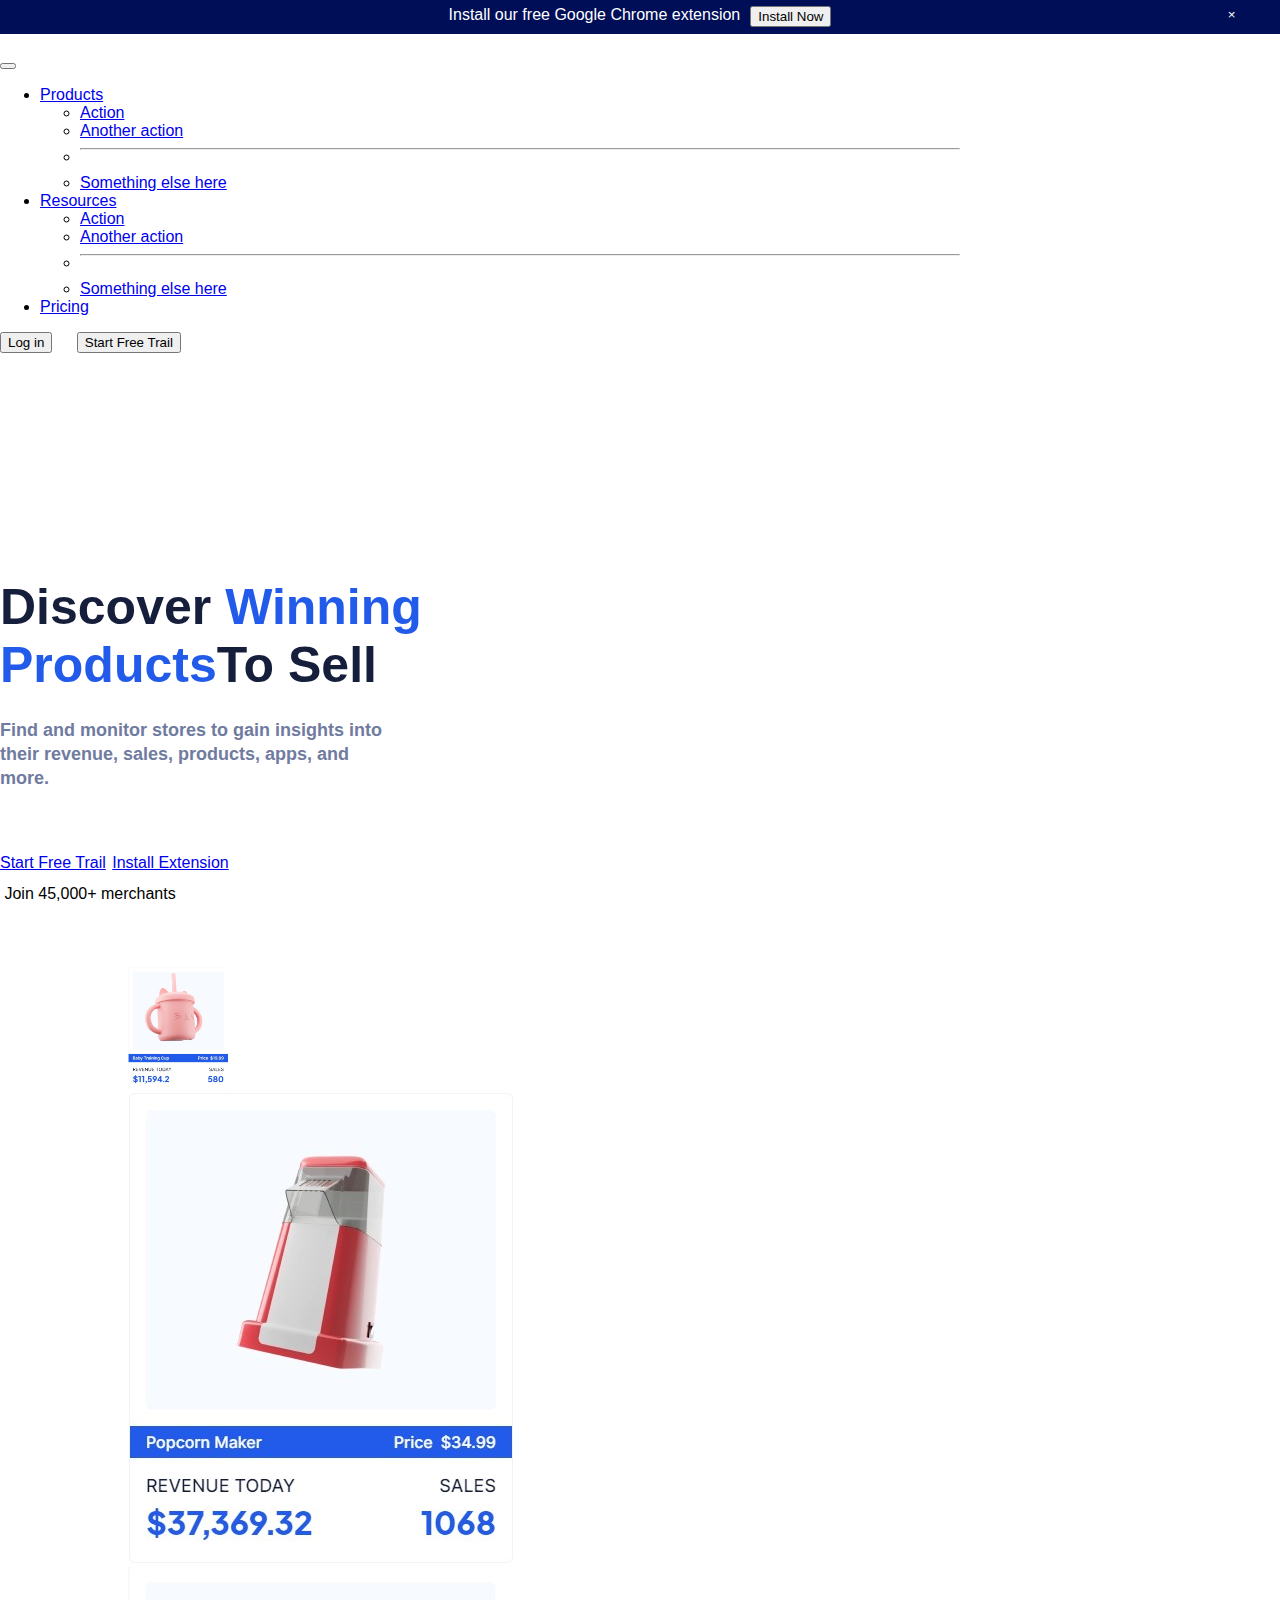
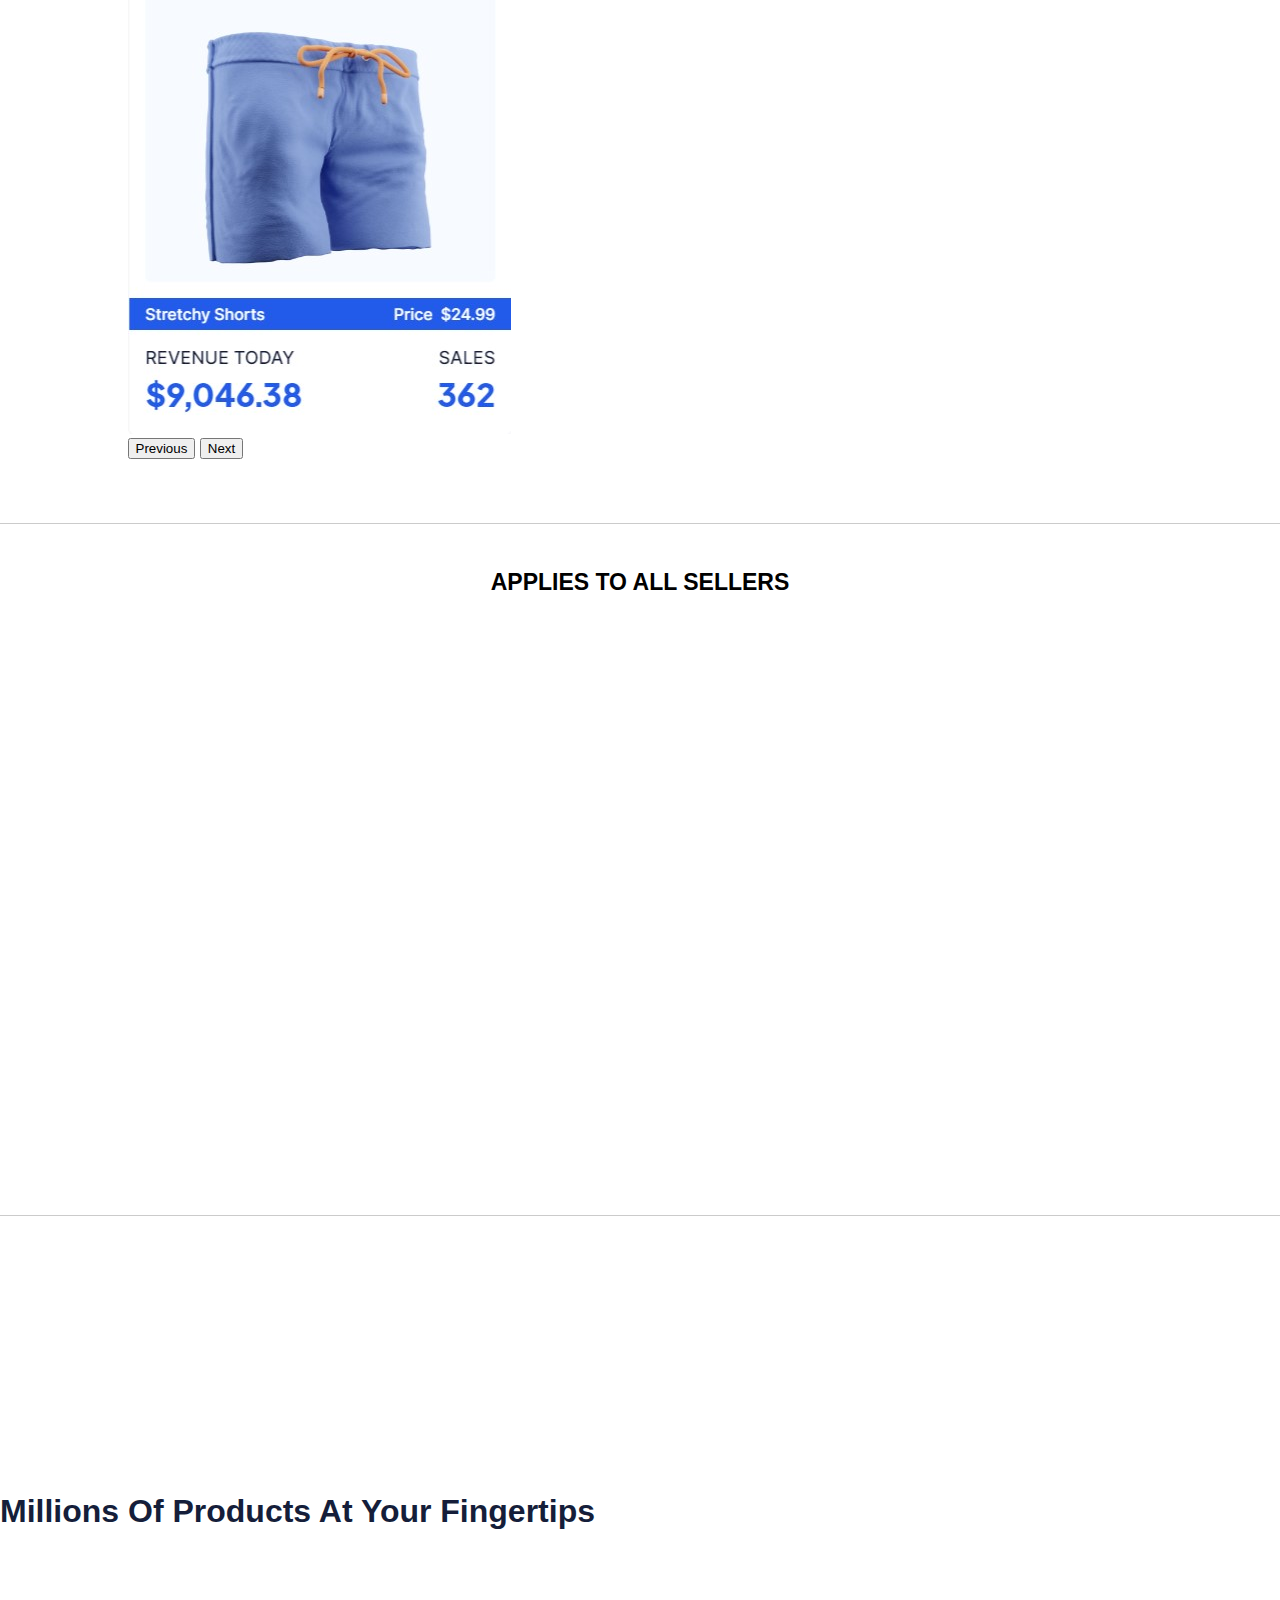
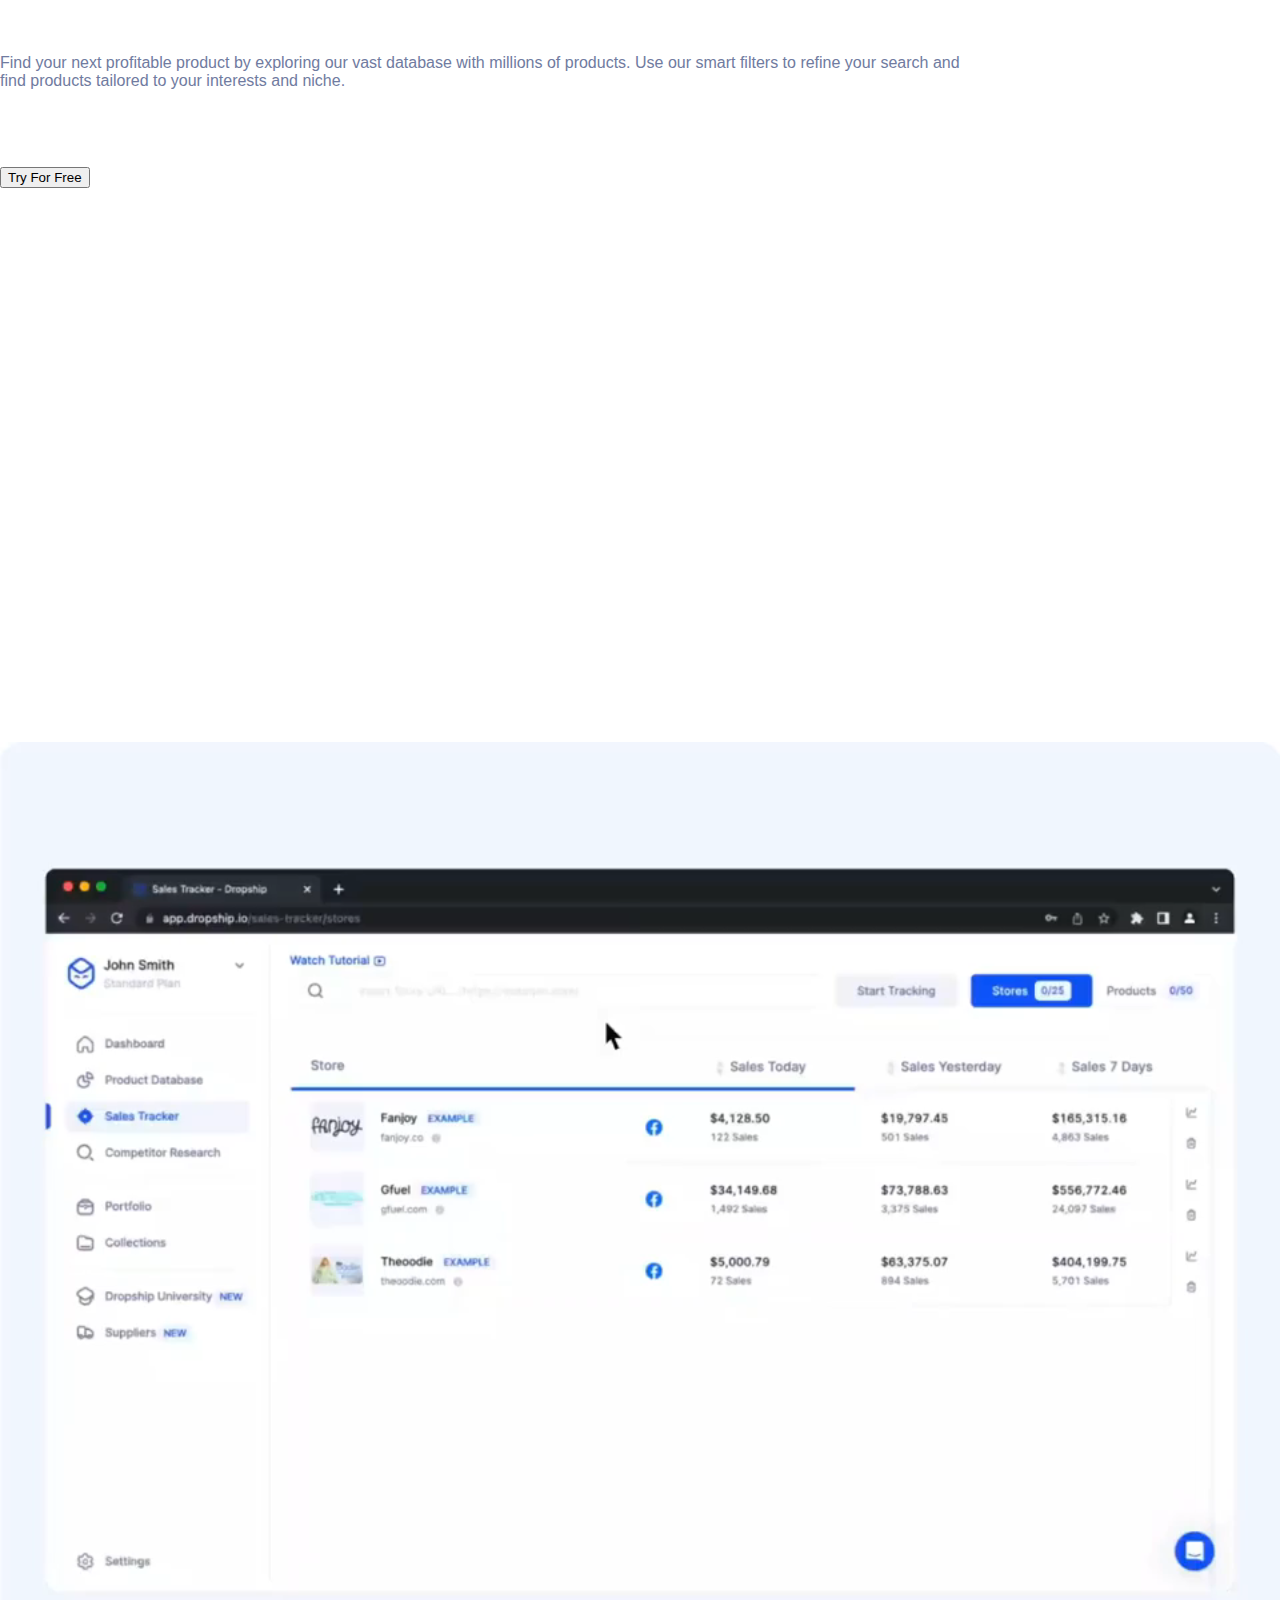
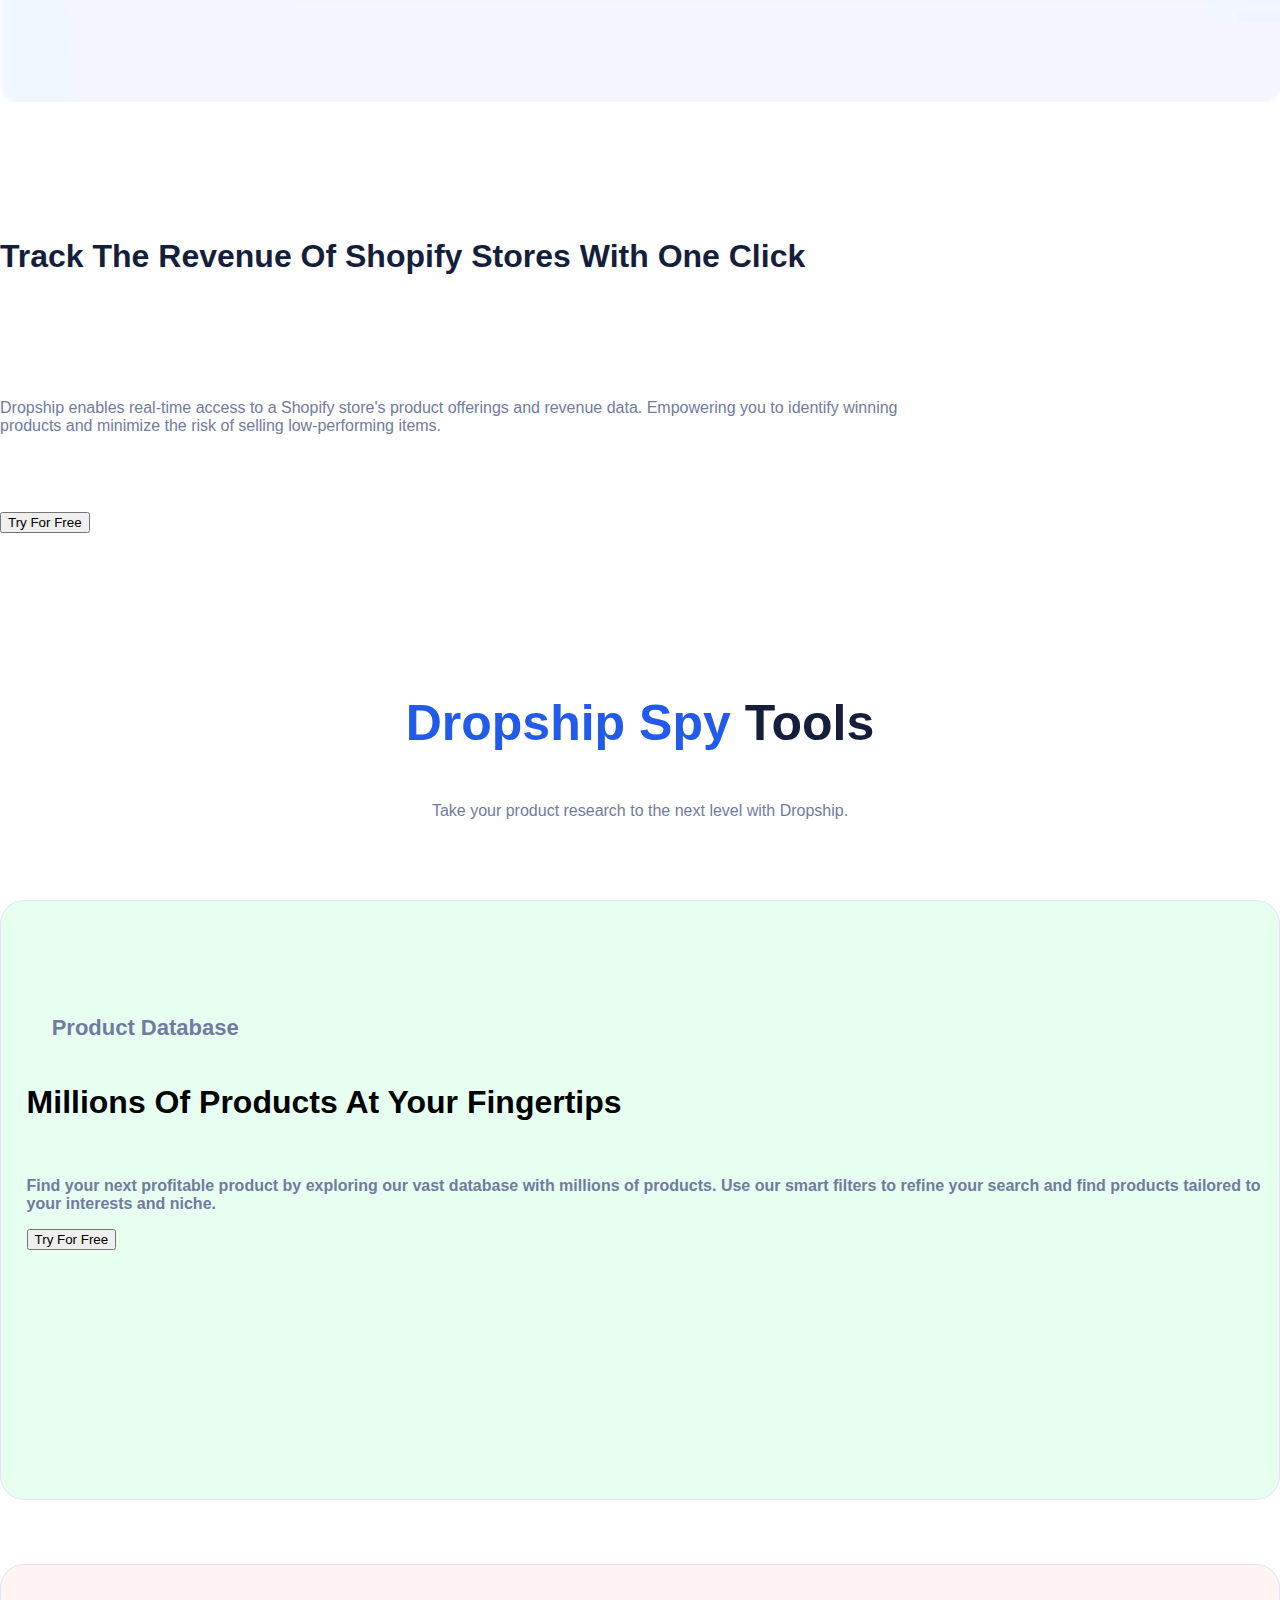
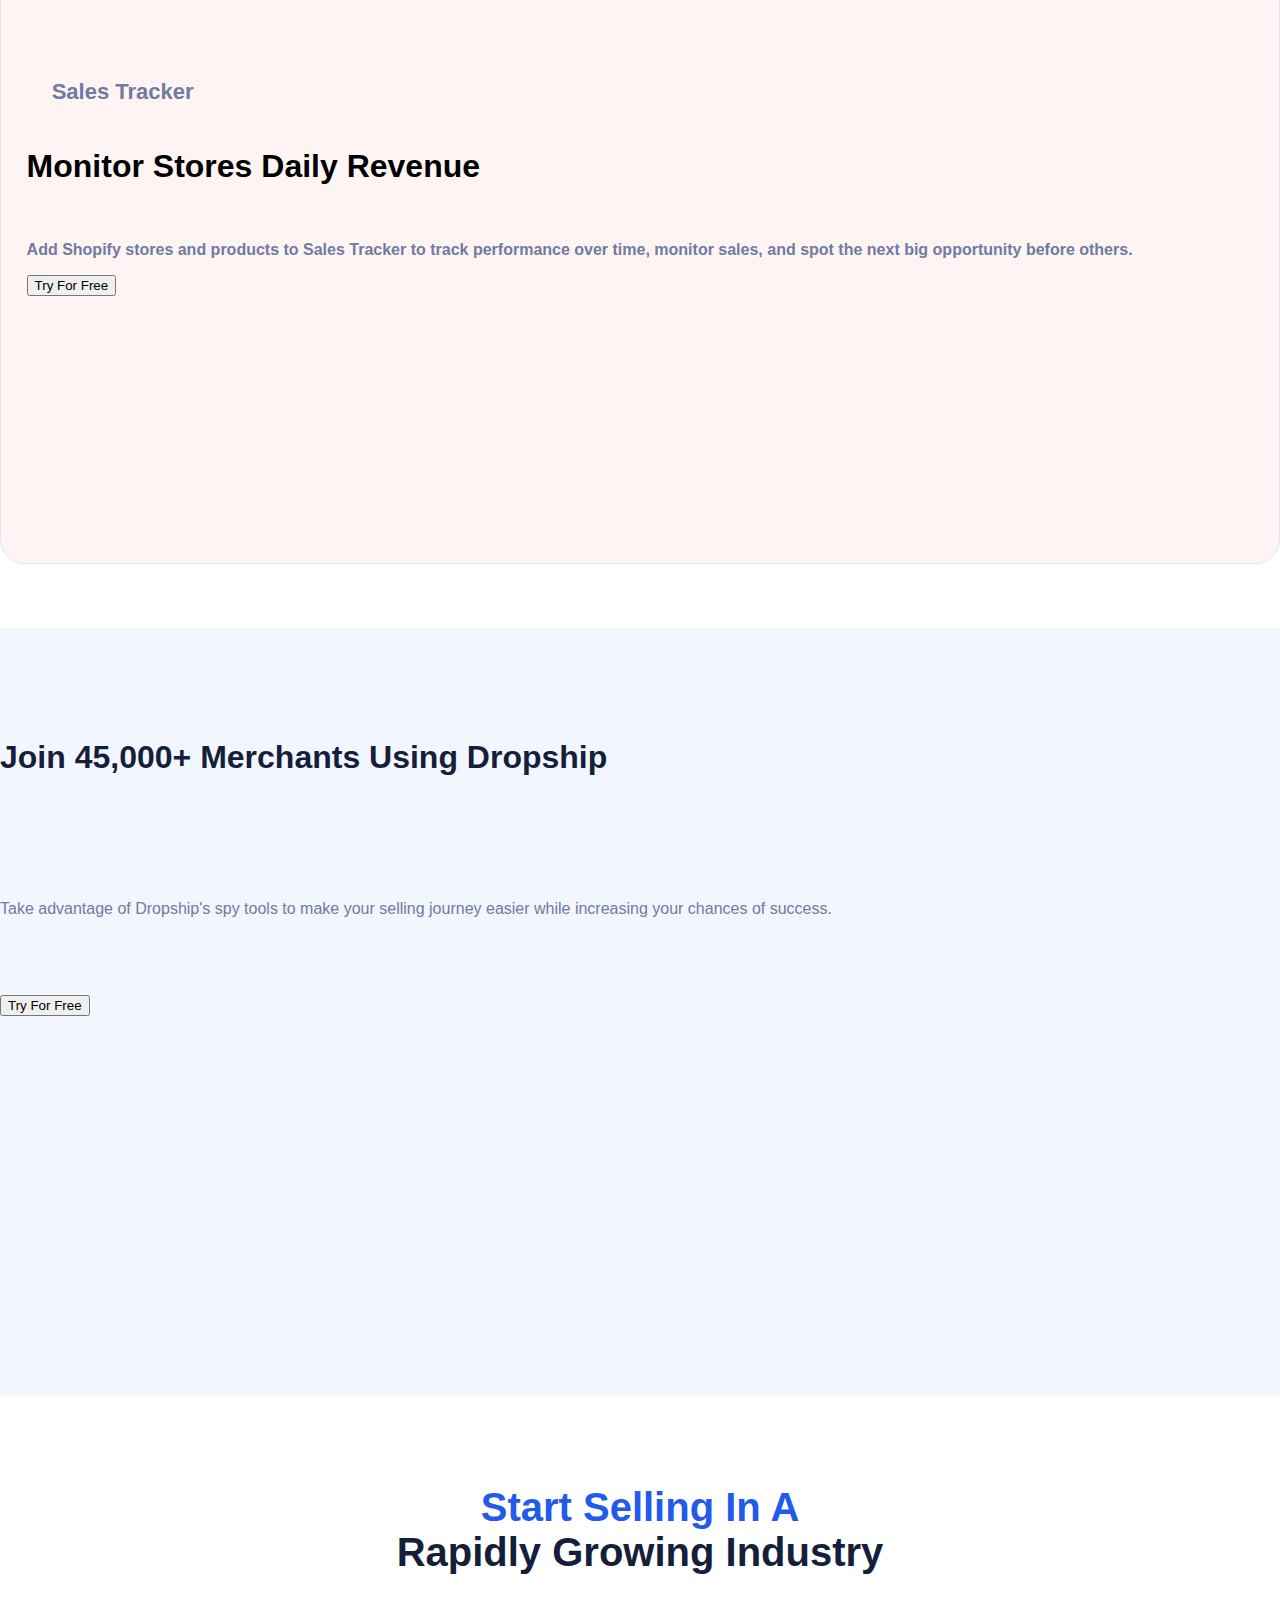
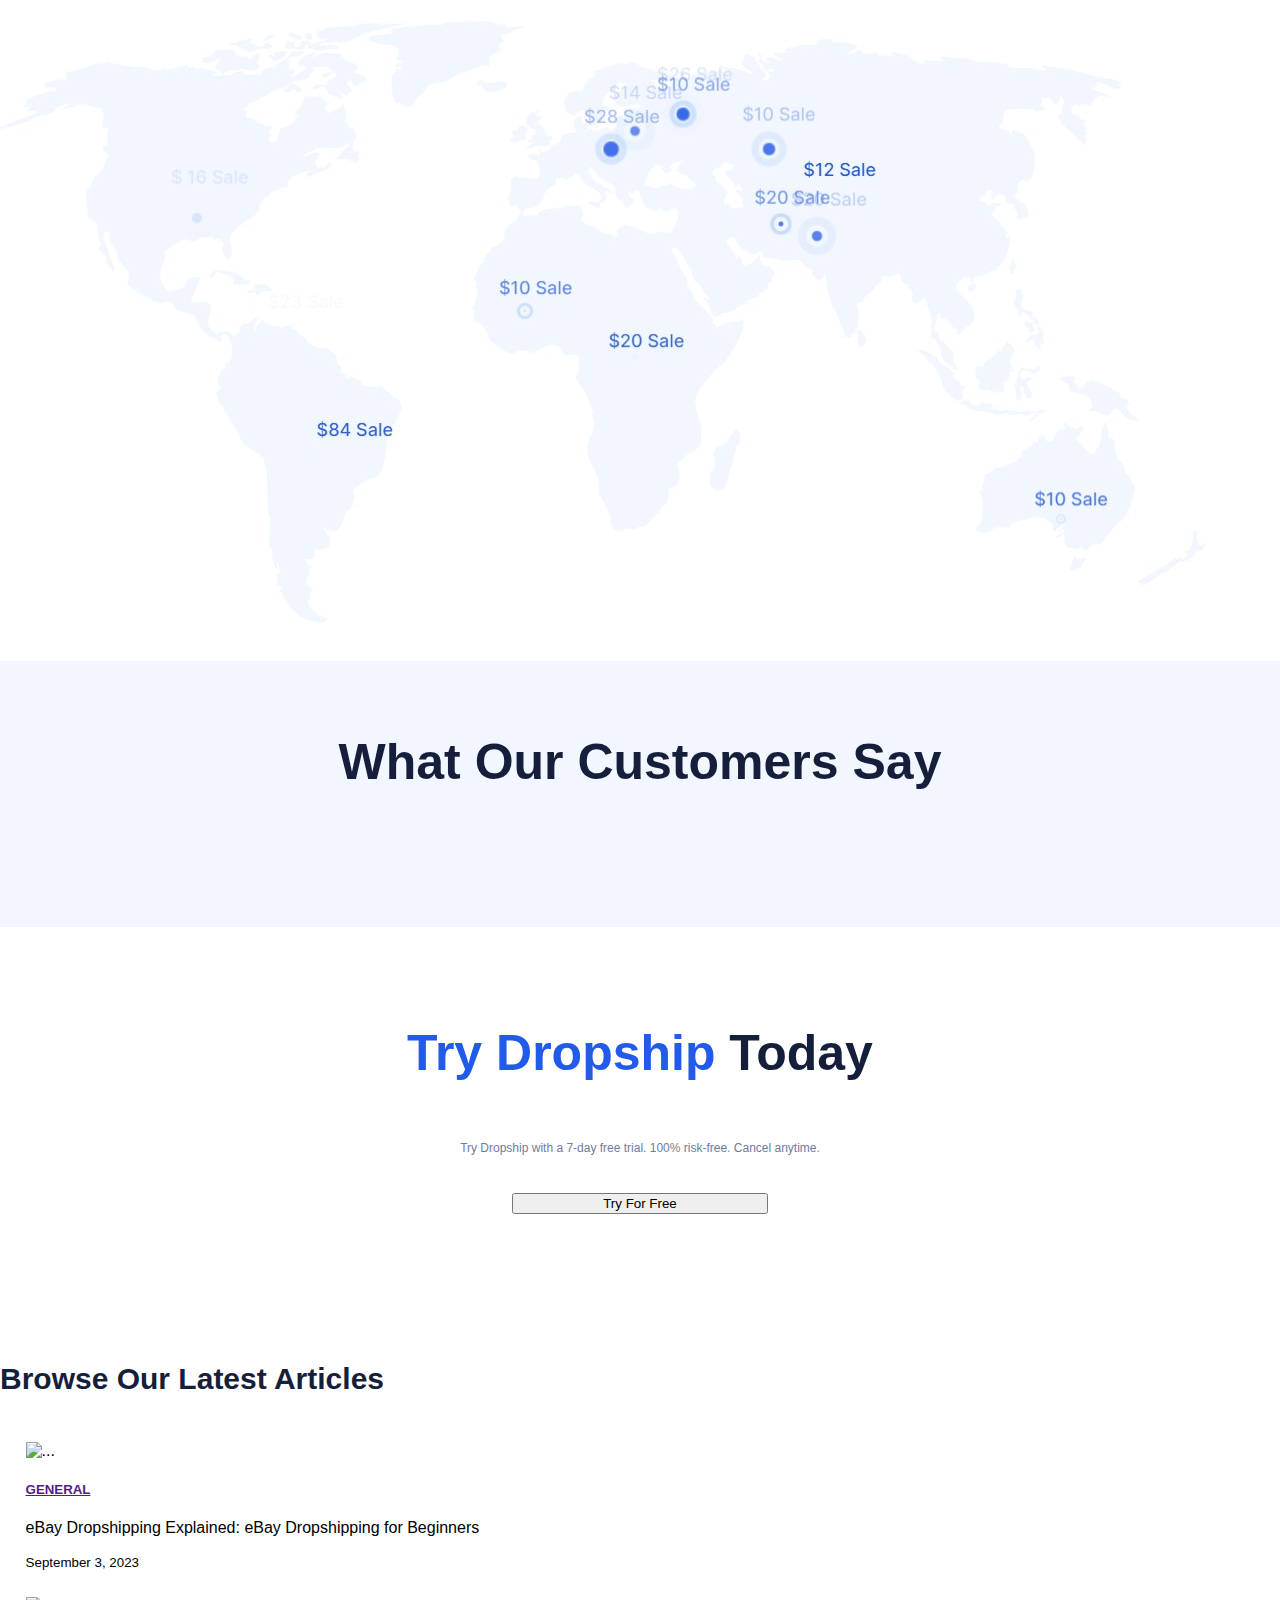
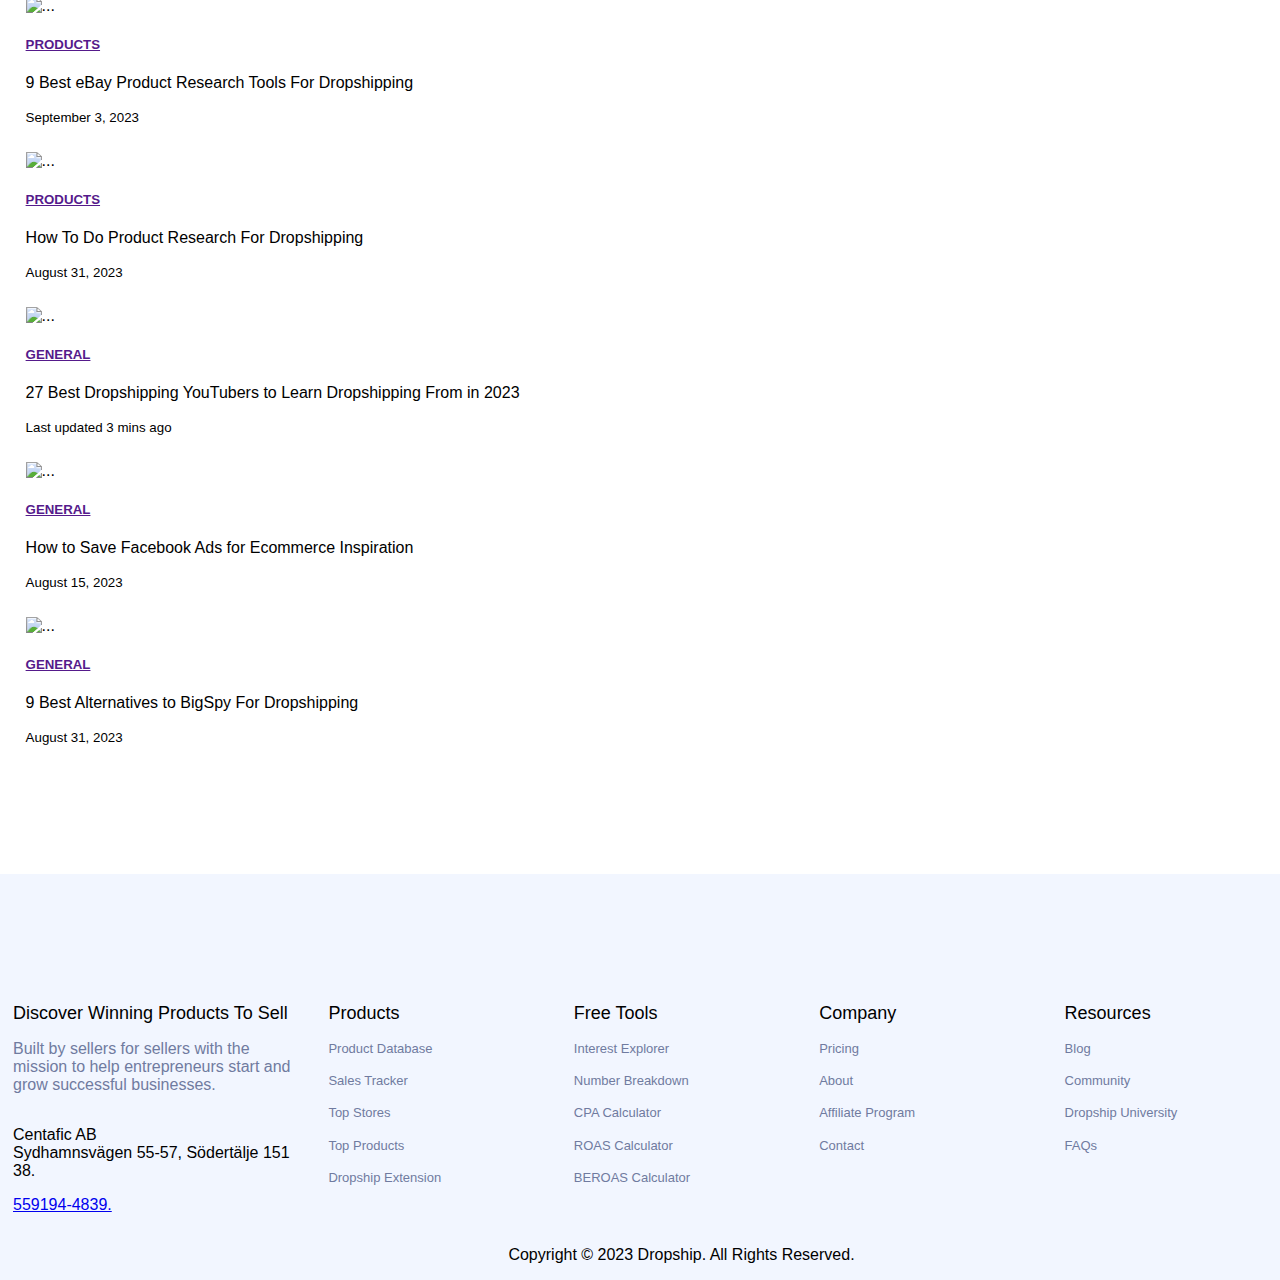
==== commit eb582b47: "final" ====
--- a/index.html
+++ b/index.html
@@ -263,9 +263,6 @@
 
                                 <img src="https://uploads-ssl.webflow.com/613b798fc014efb31f8fcde3/63f50e8c20f1543366c4fe65_dropship-io-photo-frame.png"
                                     class="image1">
-
-
-
                             </div>
                         </div>
                     </div>
@@ -338,15 +335,15 @@
                     <div class="prd">
                         <img src="https://uploads-ssl.webflow.com/613b798fc014efb31f8fcde3/63f203c8c167264b1958e0ca_sales-tracker-white.svg"
                             alt="">
-                        <p>Product Database</p>
-                    </div>
-                    <h1>Millions Of Products At Your Fingertips</h1>
+                        <p>Sales Tracker</p>
+                    </div>
+                    <h1>Monitor Stores Daily Revenue</h1>
                     <img src="https://uploads-ssl.webflow.com/613b798fc014efb31f8fcde3/629fa2aef5f9a776946eee07_underline-blue-squiggly.svg"
                         alt="">
-                    <p>Find your next profitable product by exploring our vast database with millions of products. Use
-                        our smart filters to refine your search and find products tailored to your interests and niche.
+                    <p>Add Shopify stores and products to Sales Tracker to track performance over time, monitor sales,
+                        and spot the next big opportunity before others.
                     </p>
-                    <button type="button" class="trybtn btn btn-success">Try For Free</button>
+                    <button type="button" class="trybtn btn btn-danger">Try For Free</button>
                 </div>
                 <div class="right-sec right5 col-12 col-md-12 col-lg-8">
                     <div class="">
@@ -360,33 +357,292 @@
         </div>
 
     </div>
+
+    <!-- page 5 -->
+
     <div class="page-5">
         <div class="page5 container">
             <div class="">
                 <div class="row">
-                    
-                        <div class="left2 right-sec page5-l  col-12 col-md-12 col-lg-6">
-                            <h1>Join 45,000+ Merchants Using Dropship</h1>
-                            <img src="https://uploads-ssl.webflow.com/613b798fc014efb31f8fcde3/629fa2aef5f9a776946eee07_underline-blue-squiggly.svg"
-                                alt="">
-                            <p>Take advantage of Dropship's spy tools to make your selling journey easier while increasing your chances of success.    </p>
-                            <button type="button" class="trybtn btn btn-primary">Try For Free</button>
-                        </div>
-                   
+
+                    <div class="left2 right-sec page5-l  col-12 col-md-12 col-lg-6">
+                        <h1>Join 45,000+ Merchants Using Dropship</h1>
+                        <img src="https://uploads-ssl.webflow.com/613b798fc014efb31f8fcde3/629fa2aef5f9a776946eee07_underline-blue-squiggly.svg"
+                            alt="">
+                        <p>Take advantage of Dropship's spy tools to make your selling journey easier while increasing
+                            your chances of success. </p>
+                        <button type="button" class="trybtn btn btn-primary">Try For Free</button>
+                    </div>
+
                     <div class="blue2 left-sec col-12 col-md-12 col-lg-6">
                         <div class="video5">
-                            <iframe width="560" height="315" src="https://www.youtube.com/embed/I9Ku3FtkQ2s?si=DZC3uB9XKYrWyuGg" frameborder="0" allow="autoplay" allowfullscreen></iframe>
+                            <iframe width="560" height="315"
+                                src="https://www.youtube.com/embed/I9Ku3FtkQ2s?si=o0pe9G49kqmNSXi-"
+                                title="YouTube video player" frameborder="0"
+                                allow="accelerometer; autoplay; clipboard-write; encrypted-media; gyroscope; picture-in-picture; web-share"
+                                allowfullscreen></iframe>
                         </div>
                     </div>
-               </div>
-            </div>
-
-        </div>
-
-    </div>
-
-
-
+                </div>
+            </div>
+
+        </div>
+
+    </div>
+
+    <!-- page 6 -->
+
+    <div class="page-6" >
+        <div class="container">
+            <div class="row">
+                <div class="pg4-head pg5 col-12 col-md-12 col-md-12">
+                    <h1 class=""><span>Start Selling In A </span><br>Rapidly Growing Industry
+                    </h1>
+                </div>
+                <div class="col-12 col-md-12 col-lg-12">
+                    <img class="mapimg" src="./img/map.jpg" alt="">
+                </div>
+            </div>
+        </div>
+    </div>
+
+    <!-- page 7 -->
+
+
+    <div class="page-7">
+        <div class="container-fluid">
+            <div class="pg4-head pg7 col-12 col-md-12 col-md-12">
+                <h1 class="">What Our Customers Say
+                </h1>
+            </div>
+            <div class="pg7-slider pg7 col-12 col-md-12 col-md-12">
+                <div class="marquee3">
+                    <div class="marquee3-content"> 
+                      <div class="marquee3-item">
+                        <img src="https://uploads-ssl.webflow.com/613b798fc014efb31f8fcde3/62fd32649bfdf55e97b91028_dropship-io-testimonial-1-p-500.png" alt="">
+                      </div>
+                      
+                      <div class="marquee3-item">
+                        <img src="https://uploads-ssl.webflow.com/613b798fc014efb31f8fcde3/62fd32652af45449ab520746_dropship-io-testimonial-2-p-500.png" alt="">
+                      </div>
+                      
+                      <div class="marquee3-item">
+                        <img src="https://uploads-ssl.webflow.com/613b798fc014efb31f8fcde3/62fd326549bc4e3d6229b127_dropship-io-testimonial-3-p-500.png" alt="">
+                      </div>
+                      
+                      <div class="marquee3-item">
+                        <img src="https://uploads-ssl.webflow.com/613b798fc014efb31f8fcde3/62fd32612af4546b905206e6_dropship-io-testimonial-5-p-500.png" alt="">
+                      </div>
+                      
+                      <div class="marquee3-item">
+                        <img src="https://uploads-ssl.webflow.com/613b798fc014efb31f8fcde3/62fd32607e727b2ef4c9d32b_dropship-io-testimonial-6-p-500.png" alt="">
+                      </div>
+                      
+                      <div class="marquee3-item">
+                        <img src="https://uploads-ssl.webflow.com/613b798fc014efb31f8fcde3/62fd326639f5d13b36797910_dropship-io-testimonial-9-p-500.png" alt="">
+                      </div>
+                      
+                      <div class="marquee3-item">
+                        <img src="https://uploads-ssl.webflow.com/613b798fc014efb31f8fcde3/62fd3267fd92767226f359d1_dropship-io-testimonial-10-p-500.png" alt="">
+                      </div>
+                      
+                      <div class="marquee3-item">
+                        <img src="https://uploads-ssl.webflow.com/613b798fc014efb31f8fcde3/62fd33ccb67373717fcbcdb8_dropship-io-testimonial-15-p-500.png" alt="">
+                      </div>
+                      
+                      
+                      
+                      
+                      
+                      
+                      
+                      <div class="marquee3-item">
+                        <img src="https://uploads-ssl.webflow.com/613b798fc014efb31f8fcde3/62fd32649bfdf55e97b91028_dropship-io-testimonial-1-p-500.png" alt="">
+                      </div>
+                      
+                      <div class="marquee3-item">
+                        <img src="https://uploads-ssl.webflow.com/613b798fc014efb31f8fcde3/62fd32652af45449ab520746_dropship-io-testimonial-2-p-500.png" alt="">
+                      </div>
+                      
+                      <div class="marquee3-item">
+                        <img src="https://uploads-ssl.webflow.com/613b798fc014efb31f8fcde3/62fd326549bc4e3d6229b127_dropship-io-testimonial-3-p-500.png" alt="">
+                      </div>
+                      
+                      <div class="marquee3-item">
+                        <img src="https://uploads-ssl.webflow.com/613b798fc014efb31f8fcde3/62fd32612af4546b905206e6_dropship-io-testimonial-5-p-500.png" alt="">
+                      </div>
+                      
+                      <div class="marquee3-item">
+                        <img src="https://uploads-ssl.webflow.com/613b798fc014efb31f8fcde3/62fd32607e727b2ef4c9d32b_dropship-io-testimonial-6-p-500.png" alt="">
+                      </div>
+                      
+                      <div class="marquee3-item">
+                        <img src="https://uploads-ssl.webflow.com/613b798fc014efb31f8fcde3/62fd326639f5d13b36797910_dropship-io-testimonial-9-p-500.png" alt="">
+                      </div>
+                      
+                      <div class="marquee3-item">
+                        <img src="https://uploads-ssl.webflow.com/613b798fc014efb31f8fcde3/62fd3267fd92767226f359d1_dropship-io-testimonial-10-p-500.png" alt="">
+                      </div>
+                      
+                      <div class="marquee3-item">
+                        <img src="https://uploads-ssl.webflow.com/613b798fc014efb31f8fcde3/62fd33ccb67373717fcbcdb8_dropship-io-testimonial-15-p-500.png" alt="">
+                      </div>
+                    </div>
+                  </div>
+            </div>
+        </div>
+    </div>
+     <!-- page 8 -->
+
+     <div class="page-8">
+        <div class="container">
+            <div class="pg4-head pg8 col-12 col-md-12 col-md-12">
+                <h1 class=""><span>Try Dropship </span>Today</h1>
+                <p>Try Dropship with a 7-day free trial.
+                    100% risk-free. Cancel anytime.</p>
+                    <button type="button" class="btn btn-primary">Try For Free</button>
+            </div>
+            <div class="pg4-head h2 col-12 col-md-12 col-md-12">
+                <h1 class="">Browse Our Latest Articles</h1>
+            </div>
+
+            <!-- page 8 cards -->
+
+            <div class="card-group">
+                <div class="card">
+                  <img src="https://uploads-ssl.webflow.com/613b798fc014efd9cb8fce0a/64f4a4ba71f8213468a2de04_eBay%20Dropshipping%20Explained%20eBay%20Dropshipping%20for%20Beginners.png" class="card-img-top" alt="...">
+                  <div class="card-body">
+                    <h5 class="card-title"><a href="">GENERAL</a></h5>
+                    <p class="card-text">eBay Dropshipping Explained: eBay Dropshipping for Beginners</p>
+                  </div>
+                  <div class="card-footer">
+                    <small class="text-muted">September 3, 2023</small>
+                  </div>
+                </div>
+                <div class="card">
+                  <img src="https://uploads-ssl.webflow.com/613b798fc014efd9cb8fce0a/64f4a32594e25710d2e87fd2_Best%20eBay%20Product%20Research%20Tools%20For%20Dropshipping.png" class="card-img-top" alt="...">
+                  <div class="card-body">
+                    <h5 class="card-title"><a href="">PRODUCTS</a></h5>
+                    <p class="card-text">9 Best eBay Product Research Tools For Dropshipping</p>
+                  </div>
+                  <div class="card-footer">
+                    <small class="text-muted">September 3, 2023</small>
+                  </div>
+                </div>
+                <div class="card">
+                  <img src="https://uploads-ssl.webflow.com/613b798fc014efd9cb8fce0a/64f0b74521b571f119c87269_How%20To%20Do%20Product%20Research%20For%20Dropshipping.png" class="card-img-top" alt="...">
+                  <div class="card-body">
+                    <h5 class="card-title"><a href="">PRODUCTS</a></h5>
+                    <p class="card-text">How To Do Product Research For Dropshipping</p>
+                  </div>
+                  <div class="card-footer">
+                    <small class="text-muted">August 31, 2023</small>
+                  </div>
+                </div>
+              </div>
+              <!-- cards 2 -->
+            <div class="card-group">
+                <div class="card">
+                  <img src="https://uploads-ssl.webflow.com/613b798fc014efd9cb8fce0a/64f0b5e1347556baf4cc110e_Best%20Dropshipping%20YouTubers%20to%20Learn%20Dropshipping%20From.png" class="card-img-top" alt="...">
+                  <div class="card-body">
+                    <h5 class="card-title"><a href="">GENERAL</a></h5>
+                    <p class="card-text">27 Best Dropshipping YouTubers to Learn Dropshipping From in 2023</p>
+                  </div>
+                  <div class="card-footer">
+                    <small class="text-muted">Last updated 3 mins ago</small>
+                  </div>
+                </div>
+                <div class="card">
+                  <img src="https://uploads-ssl.webflow.com/613b798fc014efd9cb8fce0a/64f0b4dd08600d10df21ab55_How%20to%20Save%20Facebook%20Ads%20for%20Ecommerce%20Inspiration.png" class="card-img-top" alt="...">
+                  <div class="card-body">
+                    <h5 class="card-title"><a href="">GENERAL</a></h5>
+                    <p class="card-text">How to Save Facebook Ads for Ecommerce Inspiration</p>
+                  </div>
+                  <div class="card-footer">
+                    <small class="text-muted">August 15, 2023</small>
+                  </div>
+                </div>
+                <div class="card">
+                  <img src="https://uploads-ssl.webflow.com/613b798fc014efd9cb8fce0a/64db91bb2b32c8288c62054f_9%20Best%20Alternatives%20to%20BigSpy%20For%20Dropshipping.png" class="card-img-top" alt="...">
+                  <div class="card-body">
+                    <h5 class="card-title"><a href="">GENERAL</a></h5>
+                    <p class="card-text">9 Best Alternatives to BigSpy For Dropshipping</p>
+                  </div>
+                  <div class="card-footer">
+                    <small class="text-muted">August 31, 2023</small>
+                  </div>
+                </div>
+              </div>
+        </div>
+     </div>
+
+     <div class="footer1">
+        <footer class="foot">
+            <div class="container">
+                <div class="about">
+                    <h2>Discover Winning Products To Sell</h2>
+                    <p>Built by sellers for sellers with the mission to help entrepreneurs start and grow successful businesses.</p>
+                <ul class="social">
+                    <li><a href=""><i class="fa-brands fa-facebook"></i></a></li>
+                    <li><a href=""><i class="fa-brands fa-instagram"></i></a></li>
+                    <li><a href=""><i class="fa-brands fa-twitter"></i></a></li>
+                    <li><a href=""><i class="fa-brands fa-discord"></i></a></li>
+                    <li><a href=""><i class="fa-brands fa-tiktok"></i></a></li>
+                    
+                </ul>
+                <div class="Contact">
+                    <li>
+                        <span></span>
+                        <span>Centafic AB <br>
+                            Sydhamnsvägen 55-57, Södertälje 151 38.</span>
+                    </li>
+                    <li><p><a href="tel:559194-4839">559194-4839.</a></p></li>
+                </div>
+                </div>
+                <div class="quicklinks">
+                    <h2>Products</h2>
+                    <ul class="">
+                        <li><a href="">Product Database</a></li>
+                        <li><a href="">Sales Tracker</a></li>
+                        <li><a href="">Top Stores</a></li>
+                        <li><a href="">Top Products</a></li>
+                        <li><a href="">Dropship Extension</a></li>
+                    </ul>
+                </div>
+                <div class="quicklinks">
+                    <h2>Free Tools</h2>
+                    <ul>
+                        <li><a href="">Interest Explorer</a></li>
+                        <li><a href="">Number Breakdown</a></li>
+                        <li><a href="">CPA Calculator</a></li>
+                        <li><a href="">ROAS Calculator</a></li>
+                        <li><a href="">BEROAS Calculator</a></li>
+                    </ul>
+                </div>
+                <div class="quicklinks">
+                    <h2>Company</h2>
+                    <ul>
+                        <li><a href="">Pricing</a></li>
+                        <li><a href="">About</a></li>
+                        <li><a href="">Affiliate Program</a></li>
+                        <li><a href="">Contact</a></li>
+                    </ul>
+                </div>
+                <div class="quicklinks">
+                    <h2>Resources</h2>
+                    <ul>
+                        <li><a href="">Blog</a></li>
+                        <li><a href="">Community</a></li>
+                        <li><a href="">Dropship University</a></li>
+                        <li><a href="">FAQs</a></li>
+                    </ul>
+                </div>
+            </div>
+            <div class="copyright">
+                <p>Copyright © 2023 Dropship. All Rights Reserved.</p>
+            </div>
+        </footer>
+     </div>
     <script src="script.js"></script>
     <script src="https://cdn.jsdelivr.net/npm/bootstrap@5.3.2/dist/js/bootstrap.bundle.min.js"
         integrity="sha384-C6RzsynM9kWDrMNeT87bh95OGNyZPhcTNXj1NW7RuBCsyN/o0jlpcV8Qyq46cDfL"
--- a/style.css
+++ b/style.css
@@ -340,4 +340,174 @@
     display: flex;
     justify-content: center;
     align-items: center;
-}+}
+
+/* page 6 */
+
+.page-6{
+    height: 100vh;
+
+}
+.pg5{
+    padding-top: 5%;
+}
+.pg5 h1{
+    font-size: 40px;
+}
+
+/* page-7 */
+
+.page-7{
+    background-color: #f2f6ff;
+    padding-bottom: 5%;
+}
+.pg7 h1{
+    color: #151e3a;
+    font-size: 50px;
+    font-weight: 600;
+}
+.pg7{
+    padding-top: 3%;
+}
+
+/* slider */
+* {
+    box-sizing: border-box;
+  }
+  
+  body {
+    margin: 0;
+  }
+  
+  .marquee3 {
+     overflow: hidden;
+  }
+  
+  .marquee3-content {
+    display: flex;
+    animation: scrolling 20s linear infinite;
+  }
+  
+  .marquee3-item {
+    flex: 0 0 16vw;
+    margin: 0 1vw;
+  /*   flex: 0 0 20vw; */
+  /*   margin: 0 2vw; */
+  }
+  
+  .marquee3-item img {
+    display: block;
+    width: 100%;
+    border-radius: 10px;
+
+  /*   padding: 0 20px; */
+  }
+  
+  @keyframes scrolling {
+    0% { transform: translateX(0); }
+    100% { transform: translatex(-144vw); }
+  }
+  .pg7-slider{
+   padding-top: 3%;
+  }
+  
+
+  /* page 8 */
+
+  .pg8{
+    align-items: center;
+    padding-top: 5%;
+  }
+  .pg8 button{
+    width: 15%;
+    margin-top: 2%;
+  }
+
+  .pg8 h1{
+    font-size: 50px;
+  }
+  .pg8 p{
+    margin-top: 2%;
+  }
+  .h2{
+    text-align: left;
+    padding-top: 10%;
+  }
+  .h2 h1{
+    font-size: 30px;
+  }
+
+  /* card */
+
+  .card{
+    margin: 2%;
+    border: 0;
+    cursor: pointer;
+  }
+
+    /* footer */
+
+    .footer1{
+        margin-top: 10%;
+        width: 100%;
+        display: grid;
+        align-items: center; 
+        padding-top: 5%;
+        background-color:#f2f6ff;
+     }
+    
+      footer{
+        position: relative;
+        width: 100%;
+        height: auto;
+        padding-top: 50px;
+        padding-left: 150px;
+      }
+    
+      footer .container{
+        width: 100%;
+        display: grid;
+        grid-template-columns: 1fr 1fr 1fr 1fr 1fr;
+        grid-gap: 30px;
+      }
+      footer .container h2{
+        position: relative;
+        font-weight: 500;
+        font-size: 18px;
+      }
+      .social{
+        list-style: none;
+        display: grid;
+        grid-template-columns: repeat(5,50px);      
+        padding-left: 0%;
+      }
+      .about p{
+        color: #707ba0;
+      }
+      .social li a{
+        display: inline-block;
+        display: grid;
+        justify-content: center;
+        text-align: left;
+        text-decoration: none;
+        color: #009dff;;
+      }
+      .quicklinks li{
+        list-style: none;
+        font-size: 13px;
+        padding-bottom: 8%;
+      }
+      .quicklinks ul{
+        margin-top: 8%;
+        padding-left: 0%;
+      }
+      .quicklinks li a{
+        text-decoration: none;
+        color:#707ba0;
+      }
+      .Contact li{
+        list-style: none;
+      }
+      .copyright{
+        text-align: center;
+      }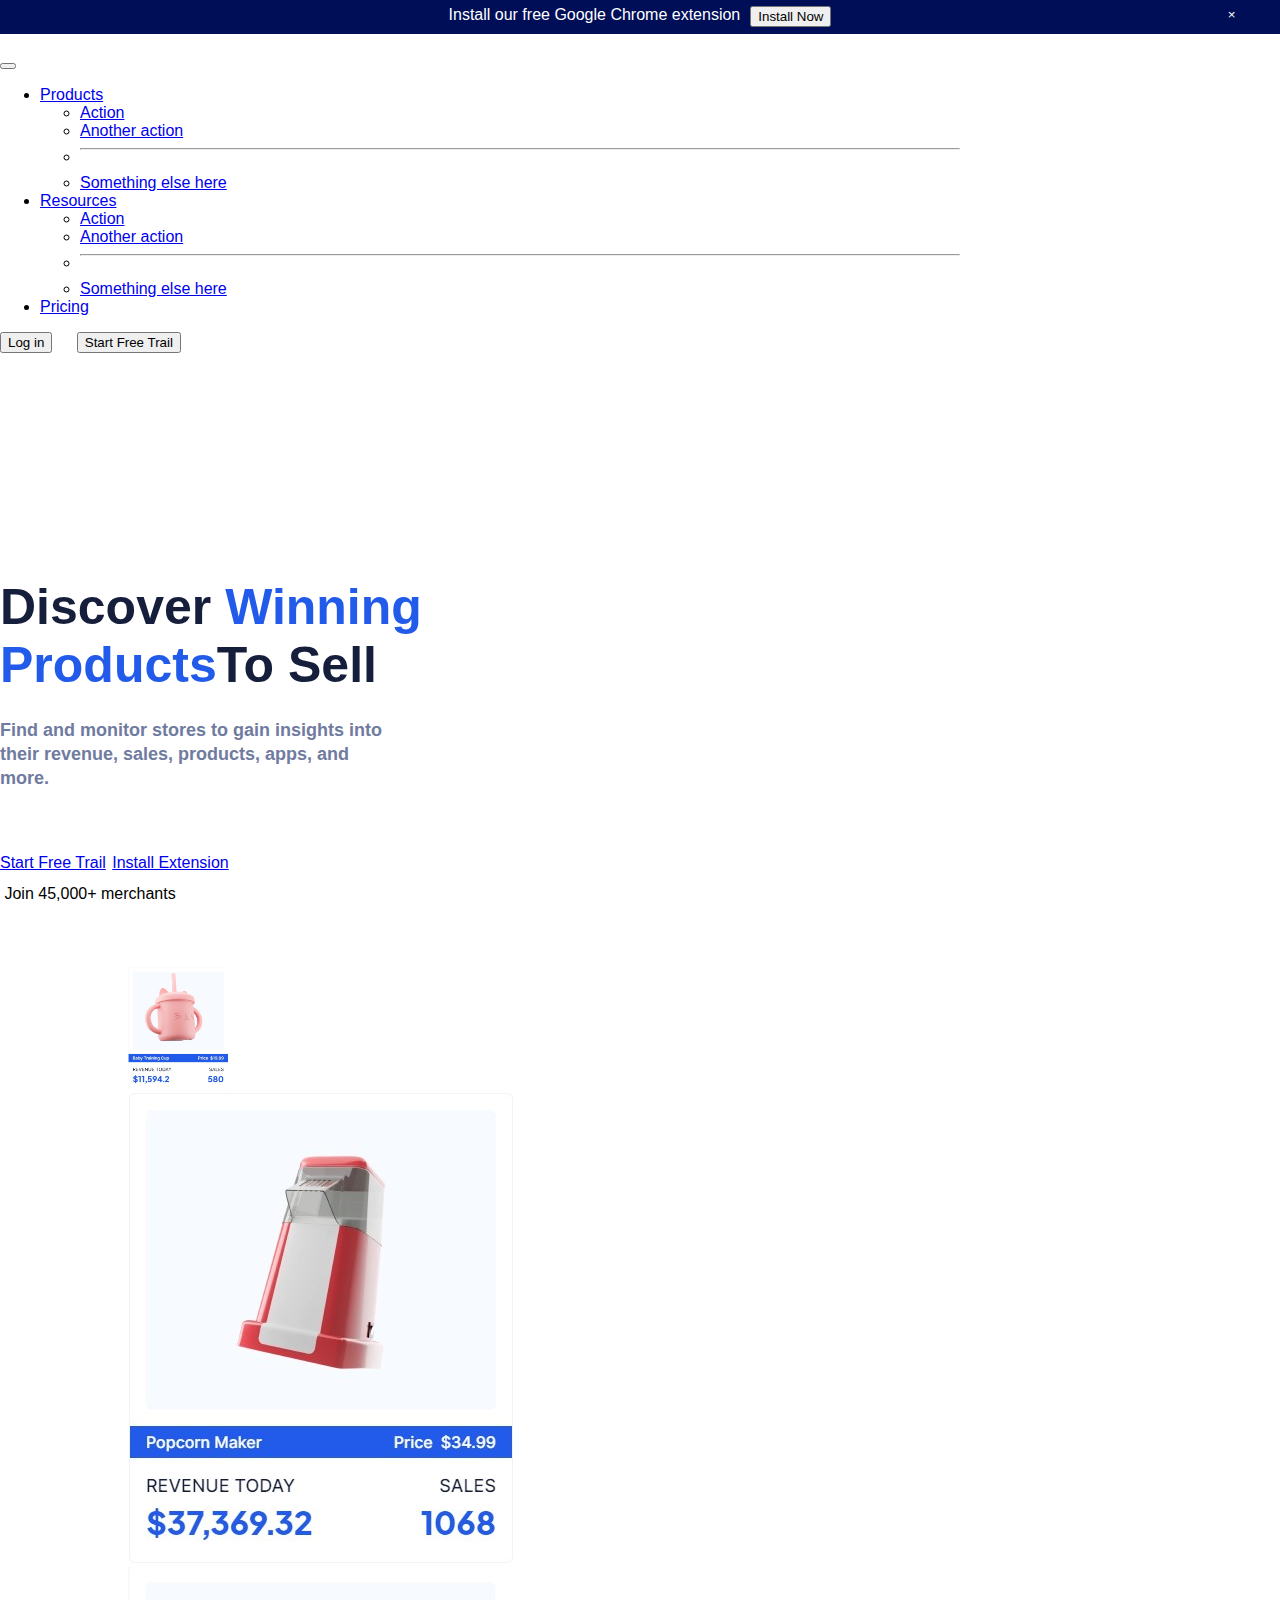
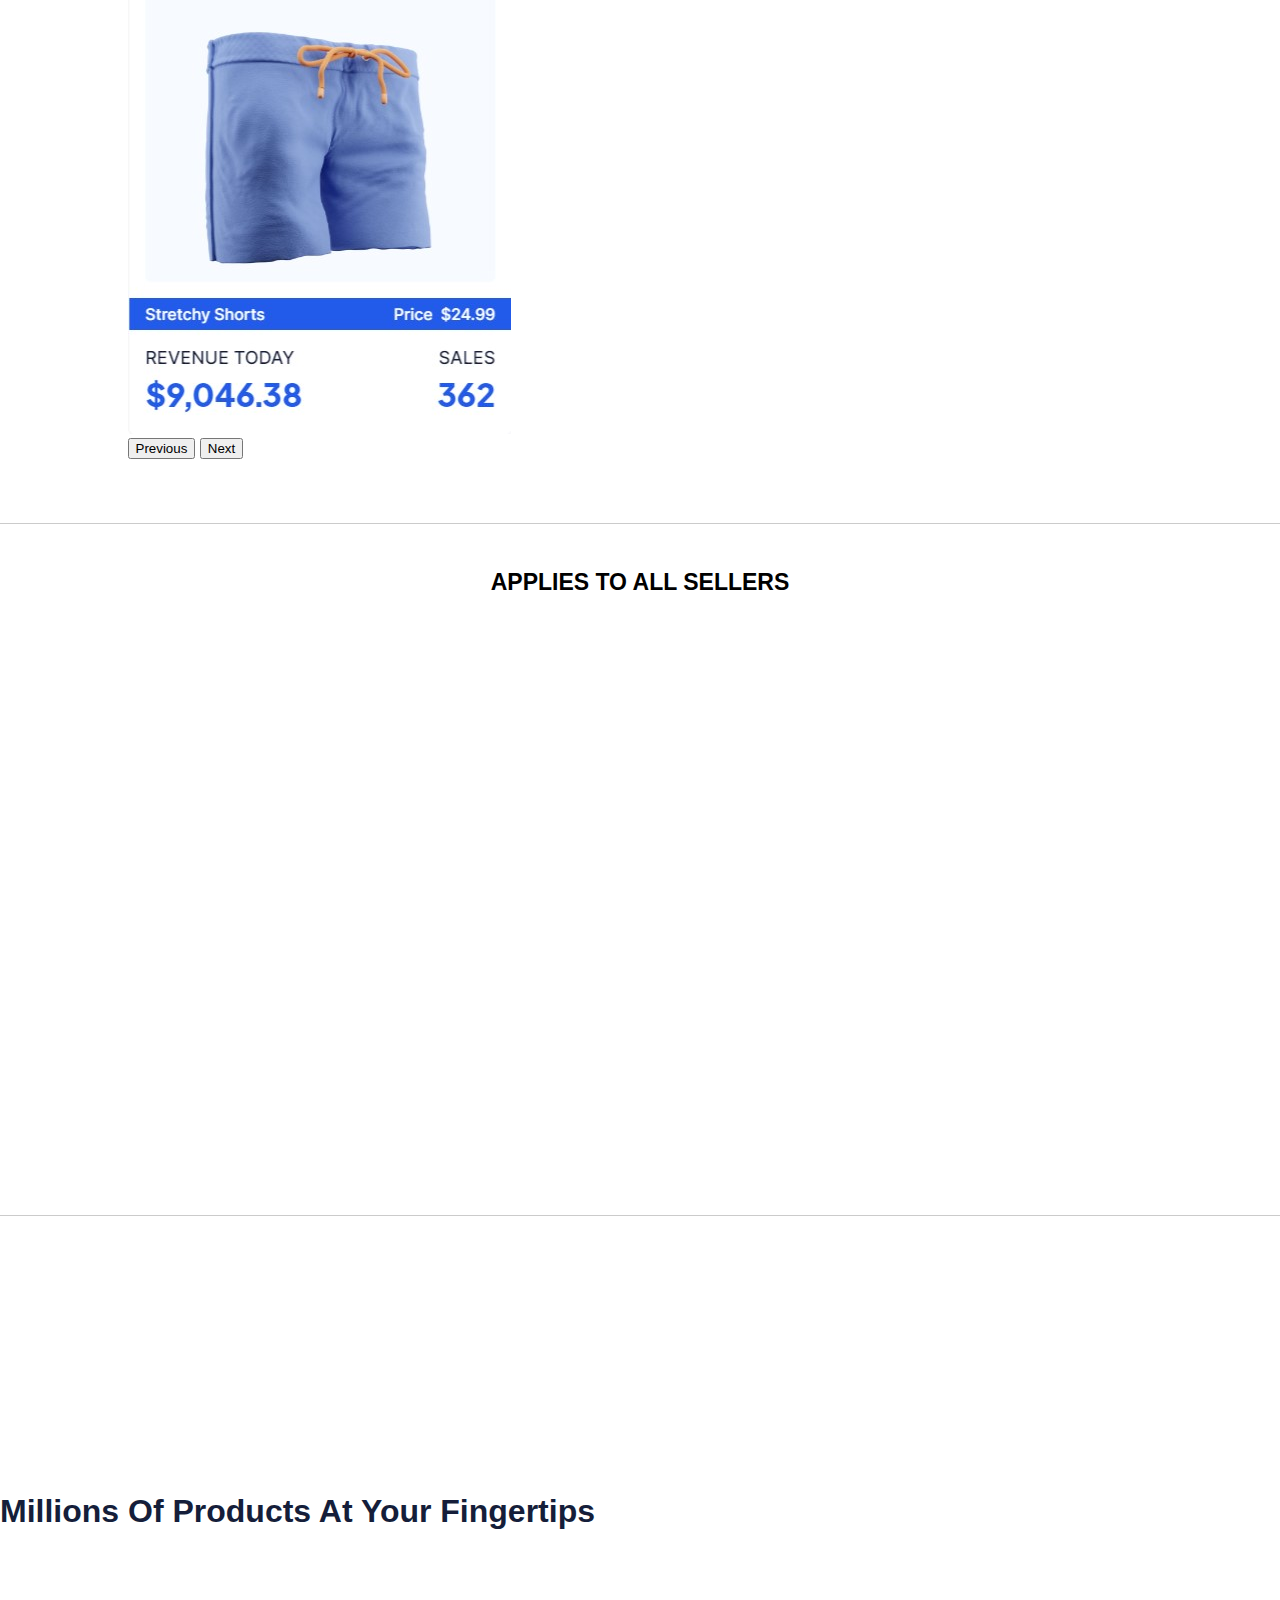
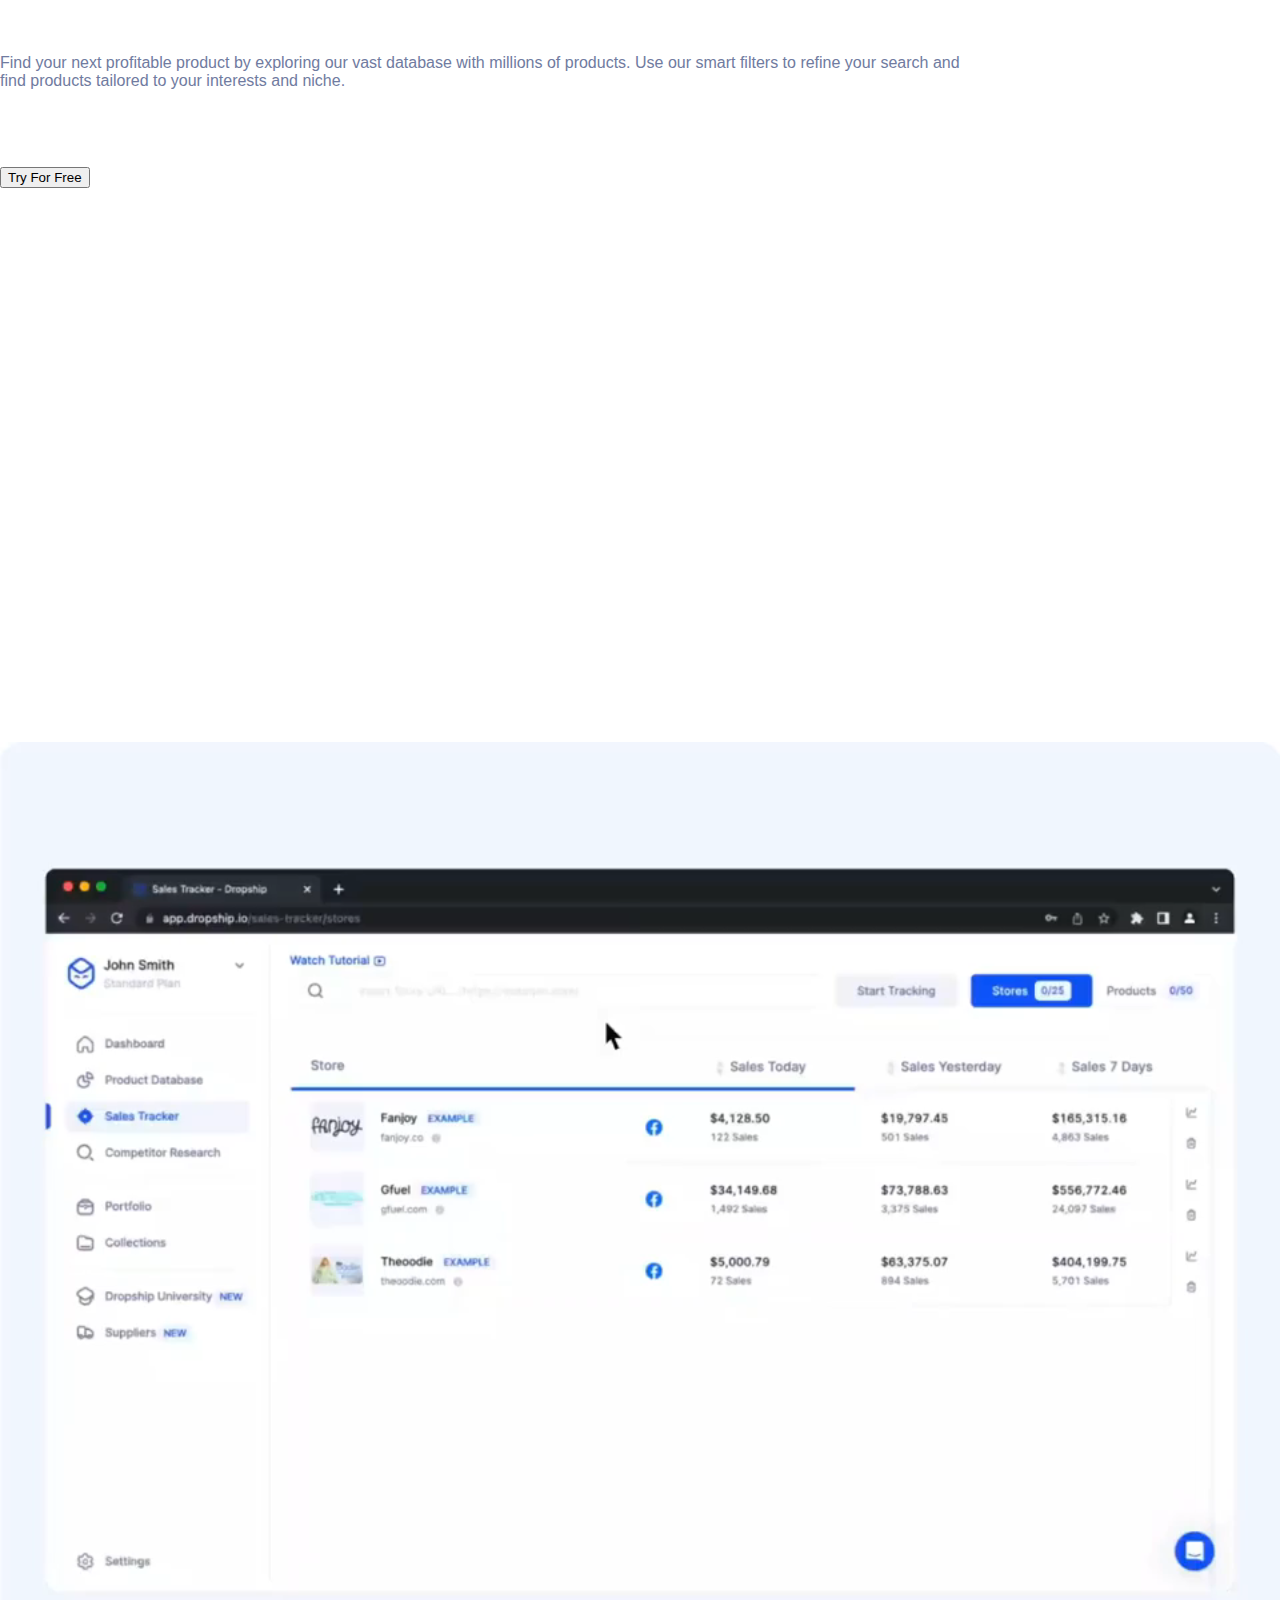
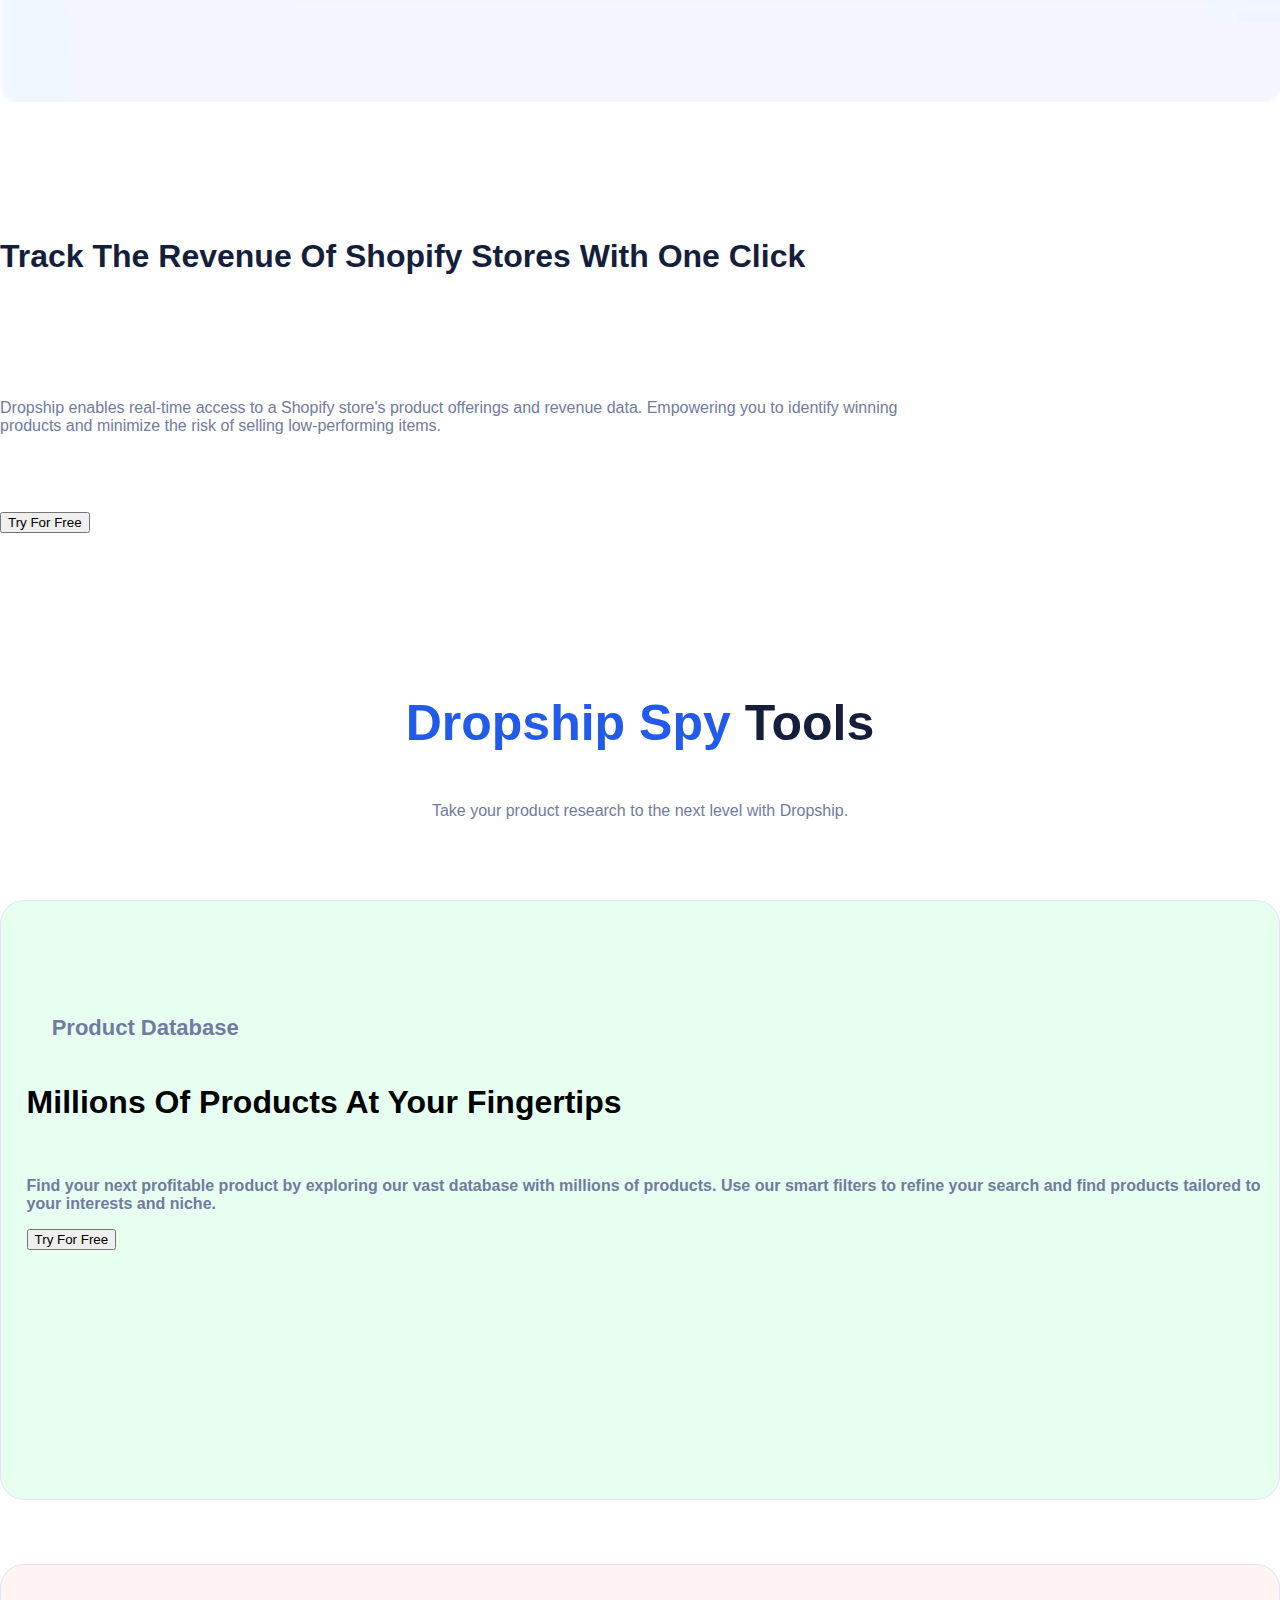
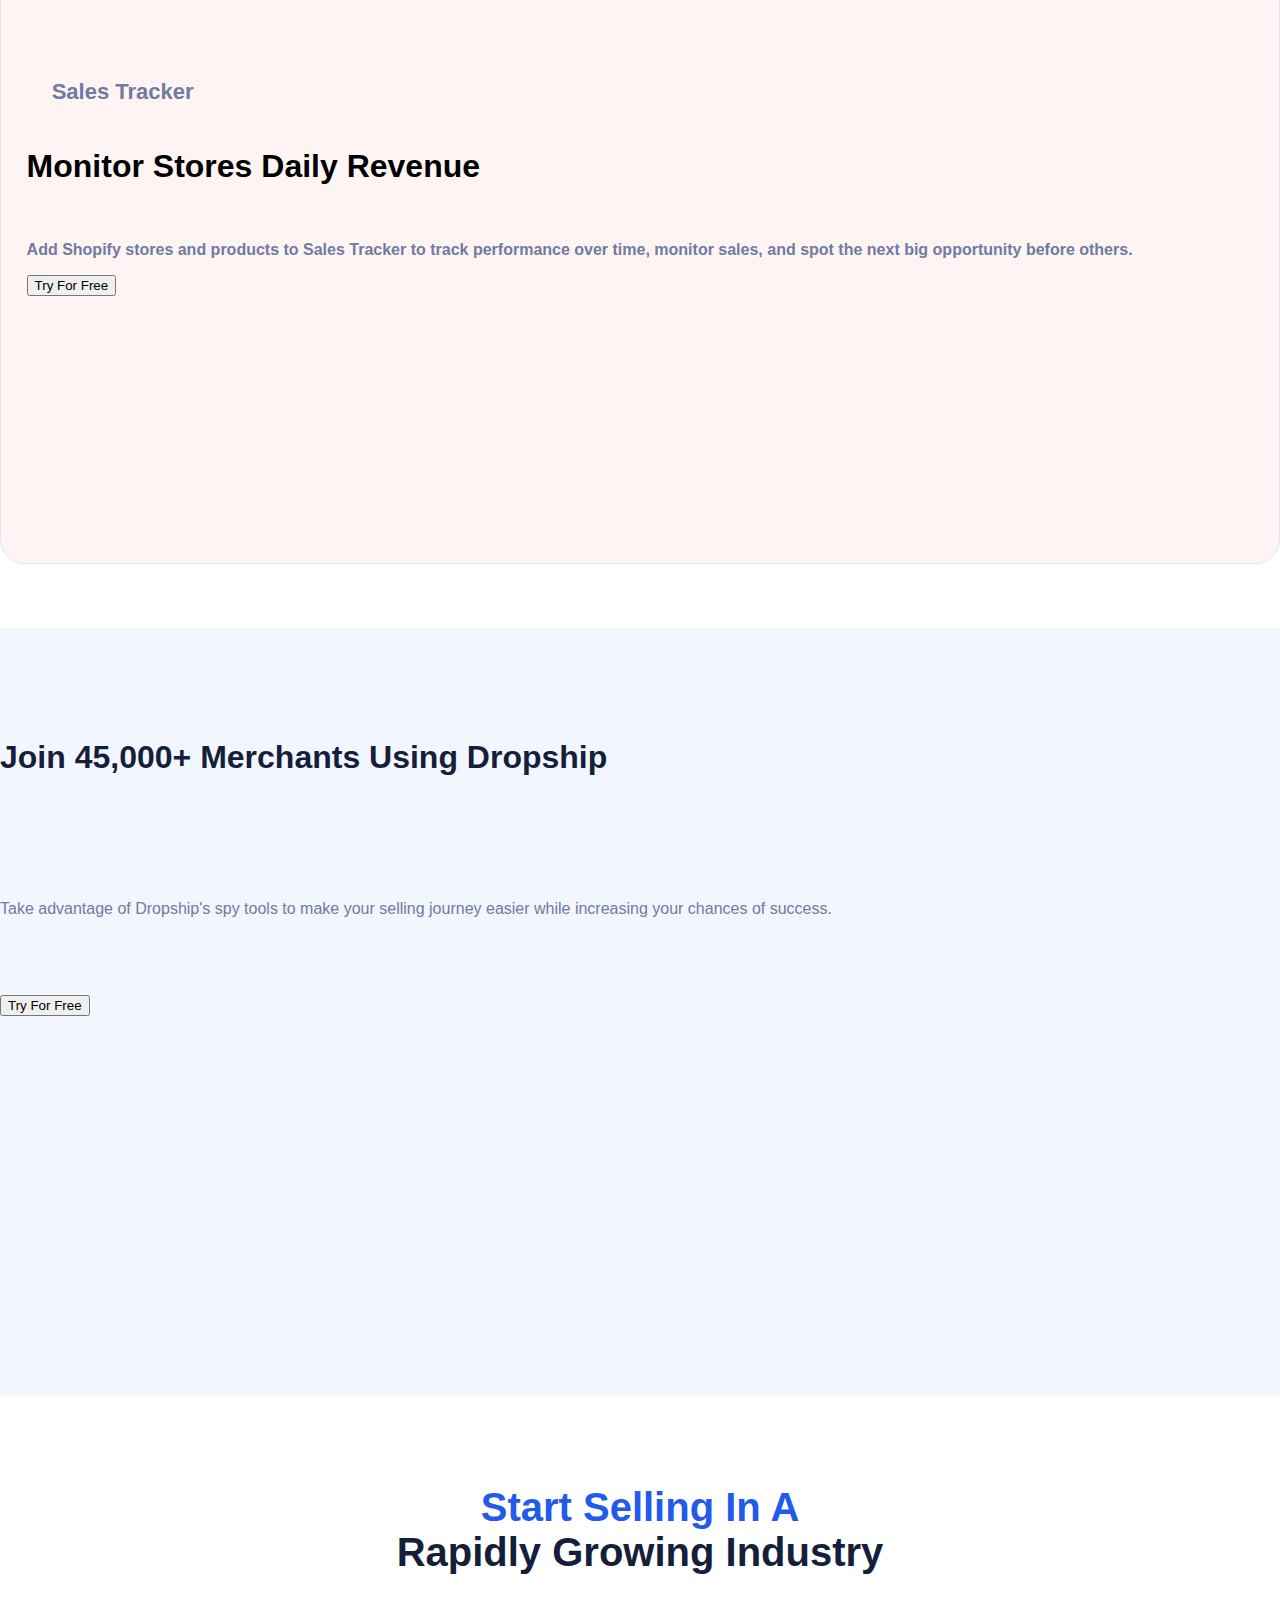
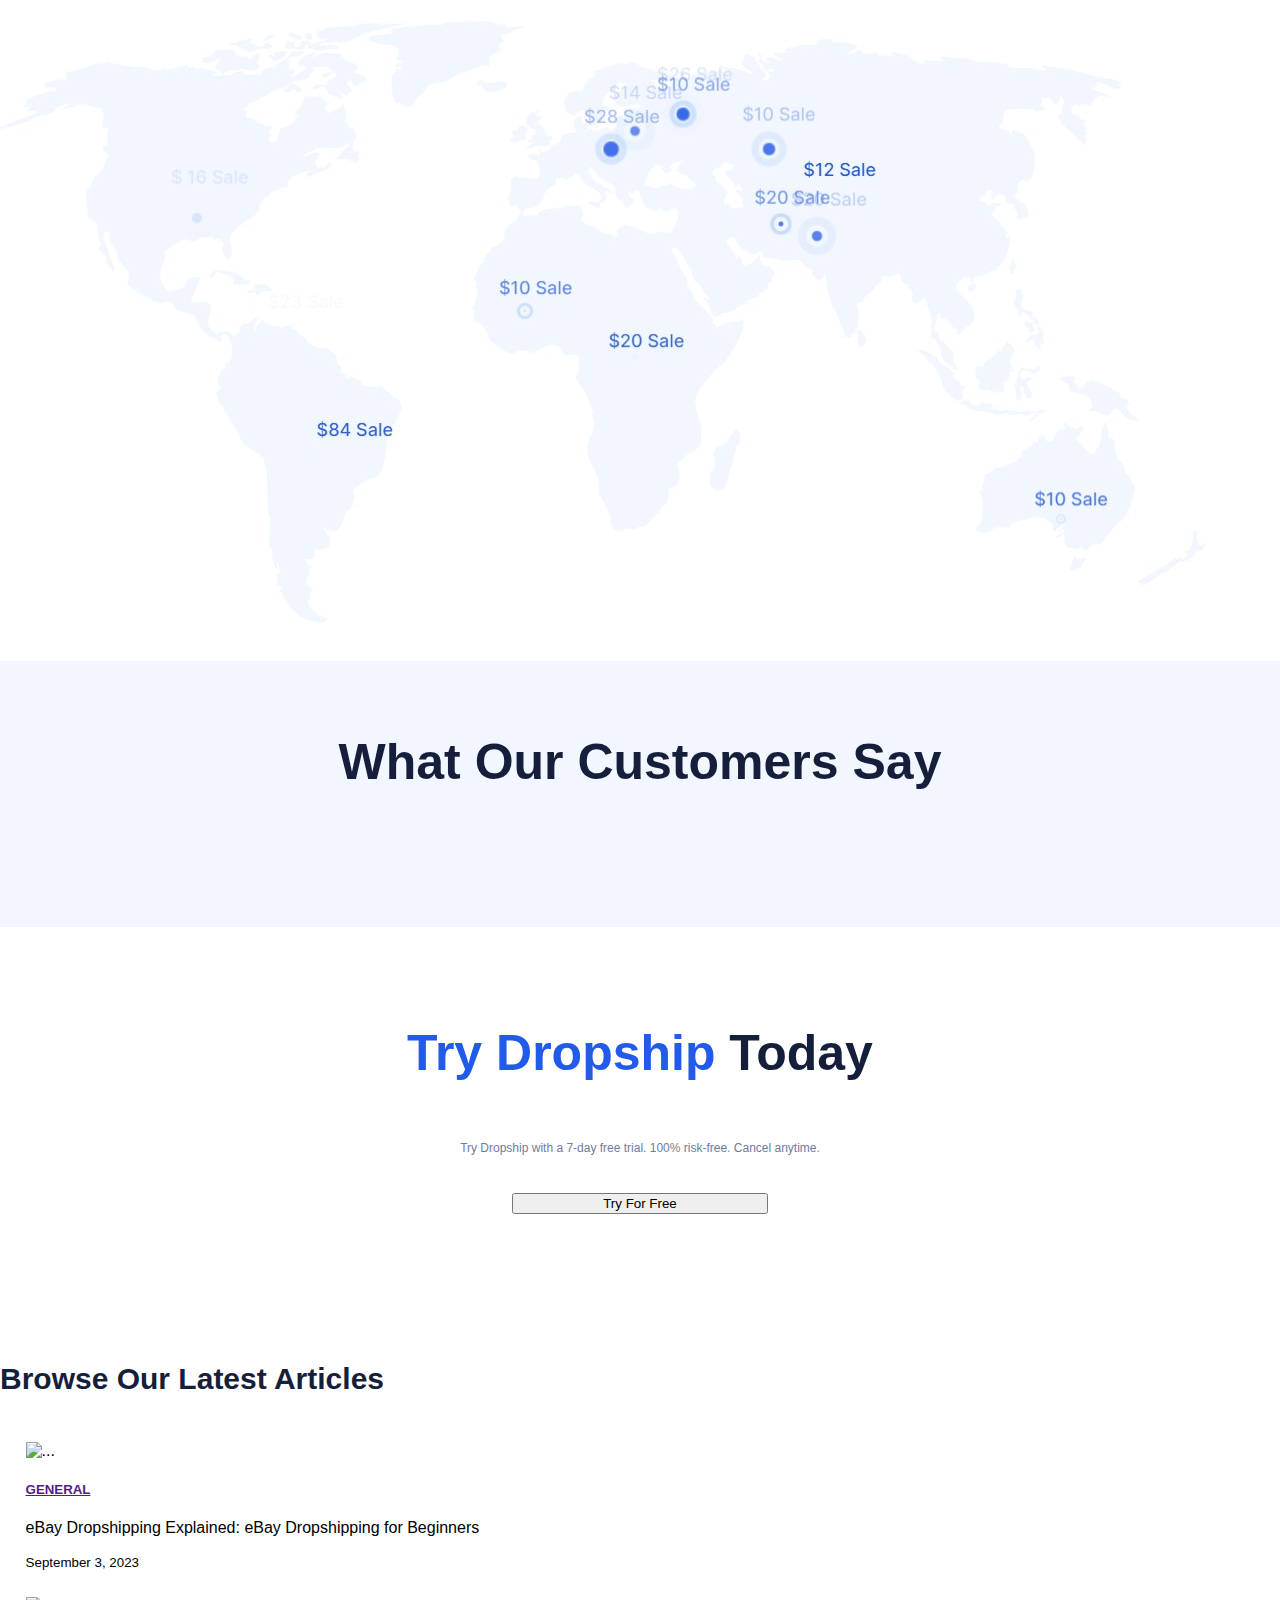
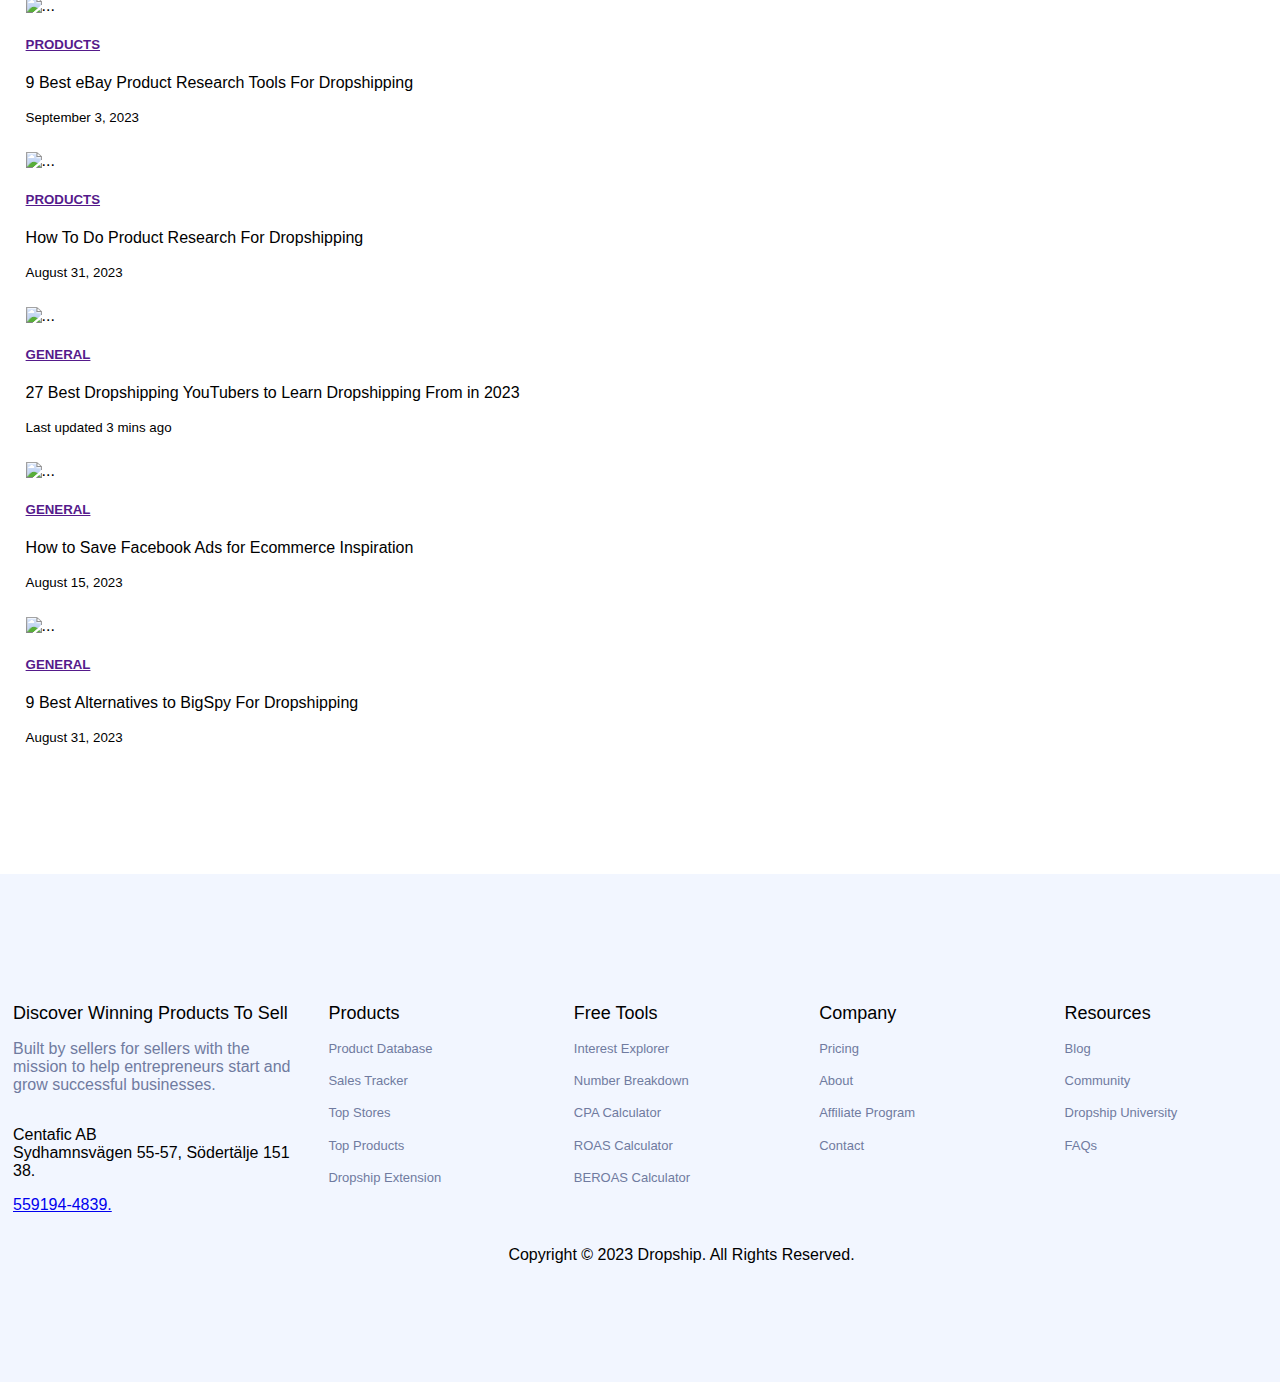
==== commit f5500074: "final commit" ====
--- a/index.html
+++ b/index.html
@@ -4,7 +4,7 @@
 <head>
     <meta charset="UTF-8">
     <meta name="viewport" content="width=device-width, initial-scale=1.0">
-    <title>Document</title>
+    <title>Dropship</title>
     <link href="https://cdn.jsdelivr.net/npm/bootstrap@5.3.2/dist/css/bootstrap.min.css" rel="stylesheet"
         integrity="sha384-T3c6CoIi6uLrA9TneNEoa7RxnatzjcDSCmG1MXxSR1GAsXEV/Dwwykc2MPK8M2HN" crossorigin="anonymous">
     <link rel="stylesheet" href="style.css">
@@ -84,7 +84,7 @@
                 <div class="login1">
                     <form class="d-flex" role="search">
                         <button class="btn btn-light" style="margin-right: 20px;" type="submit">Log in</button>
-                        <button class="btn btn-primary" type="submit">Start Free Trail</button>
+                        <button onclick="showAlert()" class="btn btn-primary" type="submit">Start Free Trail</button>
                     </form>
                 </div>
             </div>
@@ -96,7 +96,7 @@
         <div class="row">
             <div class="part1">
                 <div class="main-head">
-                    <h1 class="heading-1"><strong>Discover <span class="heading-1-span">Winning <br>Products</span>To
+                    <h1 id="elementId" class="heading-1"><strong>Discover <span class="heading-1-span">Winning <br>Products</span>To
                             Sell</strong></h1>
                 </div>
                 <div class="head-desc">
@@ -105,7 +105,7 @@
                 </div>
                 <div class="buttons">
                     <div class="button1">
-                        <a id="start-btn" class="btn btn-primary" href="#" role="button">Start Free Trail</a>
+                        <a onclick="changeClass('elementId')" id="start-btn" class="btn btn-primary" href="#" role="button">Start Free Trail</a>
                     </div>
                     <div class="button2">
                         <a id="ext-bt" class="btn btn-light" href="#" role="button"><img
--- a/style.css
+++ b/style.css
@@ -454,6 +454,7 @@
         align-items: center; 
         padding-top: 5%;
         background-color:#f2f6ff;
+        padding-bottom: 8%;
      }
     
       footer{
@@ -510,4 +511,12 @@
       }
       .copyright{
         text-align: center;
+      }
+
+
+
+      /* JAva */
+
+      .new-style{
+        color: #ef1196; 
       }